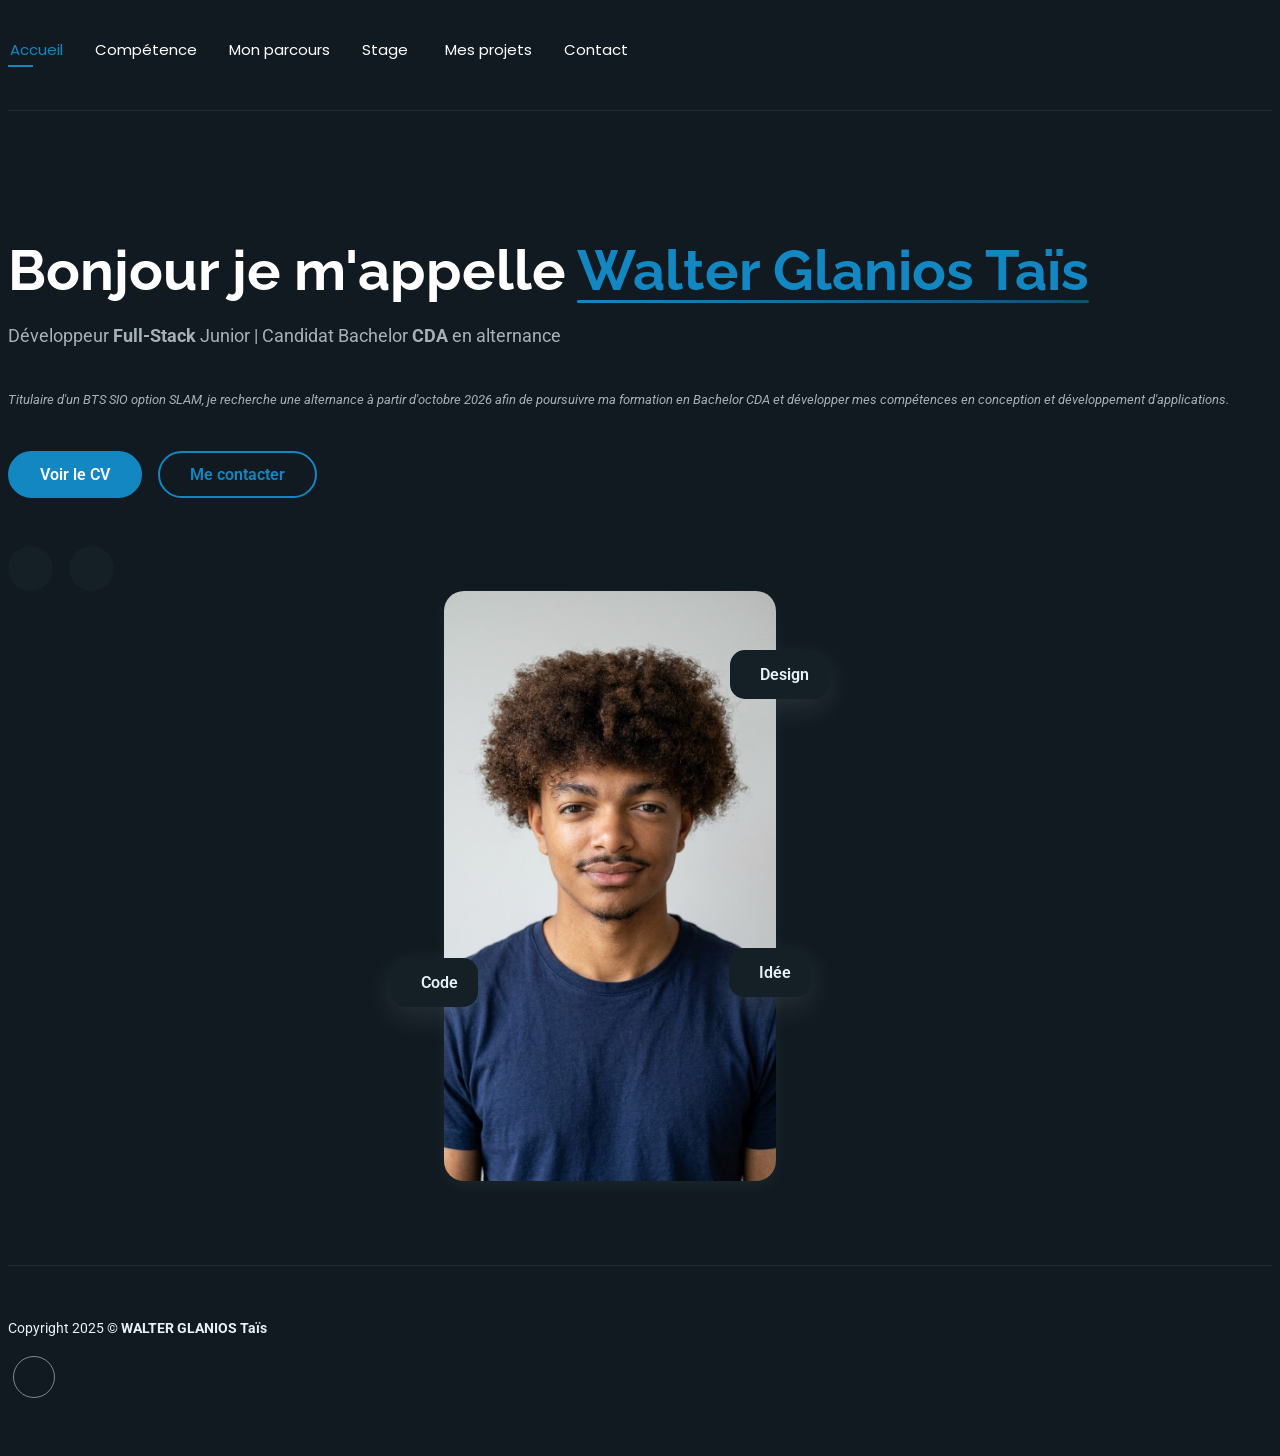
==== index.html @ b2e9b867 "Rearrengment of the website (not finish)" ====
<!DOCTYPE html>
<html lang="fr">

<head>
  <meta charset="utf-8">
  <meta content="width=device-width, initial-scale=1.0" name="viewport">
  <title>Portfolio BTS SIO - Taïs Walter Glanios </title>
  <meta name="description" content="">
  <meta name="keywords" content="">

  <!-- Favicons -->
  <!-- <link href=" img/favicon.png" rel="icon"> -->
  <link href="img/apple-touch-icon.png" rel="apple-touch-icon">

  <!-- Fonts -->
  <link href="https://fonts.googleapis.com" rel="preconnect">
  <link href="https://fonts.gstatic.com" rel="preconnect" crossorigin>
  <link href="https://fonts.googleapis.com/css2?family=Roboto:ital,wght@0,100;0,300;0,400;0,500;0,700;0,900;1,100;1,300;1,400;1,500;1,700;1,900&family=Poppins:ital,wght@0,100;0,200;0,300;0,400;0,500;0,600;0,700;0,800;0,900;1,100;1,200;1,300;1,400;1,500;1,600;1,700;1,800;1,900&family=Raleway:ital,wght@0,100;0,200;0,300;0,400;0,500;0,600;0,700;0,800;0,900;1,100;1,200;1,300;1,400;1,500;1,600;1,700;1,800;1,900&display=swap" rel="stylesheet">

  <!-- Vendor CSS Files -->
  <link href="   bootstrap/css/bootstrap.min.css" rel="stylesheet">
  <link href="   bootstrap-icons/bootstrap-icons.css" rel="stylesheet">
  <link href="   aos/aos.css" rel="stylesheet">
  <link href="   swiper/swiper-bundle.min.css" rel="stylesheet">
  <link href="   glightbox/css/glightbox.min.css" rel="stylesheet">

  <!-- Main CSS File -->
  <link href=" css/main.css" rel="stylesheet">

  <!-- =======================================================
  * Template Name: FolioOne
  * Template URL: https://bootstrapmade.com/folioone-bootstrap-portfolio-website-template/
  * Updated: Aug 23 2025 with Bootstrap v5.3.7
  * Author: BootstrapMade.com
  * License: https://bootstrapmade.com/license/
  ======================================================== -->
</head>

<body class="index-page">

  <header id="header" class="header d-flex align-items-center light-background sticky-top">
    <div class="container position-relative d-flex align-items-center justify-content-between">

      <!-- <a href="index.html" class="logo d-flex align-items-center me-auto me-xl-0">
      <img src=" img/logo.webp" alt="">
      <h1 class="sitename">FolioOne</h1> 
    </a> -->

      <nav id="navmenu" class="navmenu">
        <ul>
          <li><a href="index.html" class="active">Accueil</a></li>
          <li><a href="competence.html">Compétence</a></li>
          <li><a href="about.html">Mon parcours</a></li>
          <li class="dropdown"><a href="#">Stage<i class="bi bi-chevron-down toogle-dropdown"></i></a>
            <ul>
              <li><a href="stage1.html">Stage 1e année</a></li>
              <li><a href="stage2.html">Stage 2e année</a></li>
              <li><a href="experience.html">Autre experience professionelle</a></li>
            </ul>
          </li>
          <li><a href="portfolio.html">Mes projets</a></li>
          <!-- <li><a href="veille.html">Veille technologique</a></li> -->
          <!-- <li class="dropdown"><a href="#"><span>Dropdown</span> <i class="bi bi-chevron-down toggle-dropdown"></i></a>
            <ul>
              <li><a href="#">Dropdown 1</a></li>
              <li class="dropdown"><a href="#"><span>Deep Dropdown</span> <i class="bi bi-chevron-down toggle-dropdown"></i></a>
                <ul>
                  <li><a href="#">Deep Dropdown 1</a></li>
                  <li><a href="#">Deep Dropdown 2</a></li>
                  <li><a href="#">Deep Dropdown 3</a></li>
                  <li><a href="#">Deep Dropdown 4</a></li>
                  <li><a href="#">Deep Dropdown 5</a></li>
                </ul>
              </li>
              <li><a href="#">Dropdown 2</a></li>
              <li><a href="#">Dropdown 3</a></li>
              <li><a href="#">Dropdown 4</a></li>
            </ul> -->
          <!-- </li> -->
          <li><a href="contact.html">Contact</a></li>
        </ul>
        <i class="mobile-nav-toggle d-xl-none bi bi-list"></i>
      </nav>

      <div class="header-social-links">
        <!-- <a href="#" class="twitter"><i class="bi bi-twitter-x"></i></a> -->
        <a href="https://www.linkedin.com/in/ta%C3%AFs-walter-glanios-15b89832b/" class="linkedin"><i class="bi bi-linkedin"></i></a>
      </div>

    </div>
  </header>

  <main class="main">

    <!-- Hero Section -->
    <section id="hero" class="hero section">

      <div class="container" data-aos="fade-up" data-aos-delay="100">

        <div class="row gy-4 align-items-center">
          <div class="col-lg-6 order-2 order-lg-1">
            <div class="hero-content">
              <h1 data-aos="fade-up" data-aos-delay="200">Bonjour je m'appelle <span class="highlight">Walter Glanios Taïs</span></h1>
              <!-- <h2 data-aos="fade-up" data-aos-delay="300">Creative <span class="typed" data-typed-items="UI/UX Designer, Developpeur Web"></span></h2> -->
              <p data-aos="fade-up" data-aos-delay="400">Développeur <b>Full-Stack</b> Junior | Candidat Bachelor <b>CDA</b> en alternance</p>
              <p data-aos="fade-up" data-aos-delay="400" style="font-size: 0.8em;"><i>Titulaire d'un BTS SIO option SLAM, je recherche une alternance à partir d'octobre 2026 afin de poursuivre ma formation en Bachelor CDA et développer mes compétences en conception et développement d'applications.</i></p>
              <div class="hero-actions" data-aos="fade-up" data-aos-delay="500">
                <a href=" doc/CV.WalterGlanios.Tais.pdf" class="btn btn-primary">Voir le CV</a>
                <a href="contact.html" class="btn btn-outline">Me contacter</a>
              </div>
              <div class="social-links" data-aos="fade-up" data-aos-delay="600">
                <a href="https://www.linkedin.com/in/ta%C3%AFs-walter-glanios-15b89832b/"><i class="bi bi-linkedin"></i></a>
                <a href="https://github.com/DirectZamina"><i class="bi bi-github"></i></a>
                <!-- <a href="#"><i class="bi bi-dribbble"></i></a> -->
              </div>
            </div>
          </div>
          <div class="col-lg-6 order-1 order-lg-2">
            <div class="hero-image" data-aos="zoom-in" data-aos-delay="300">
              <div class="image-wrapper">
                <img src=" img/profile/PhotoCv.jpeg" alt="Sarah Mitchell" class="img-fluid">
                <div class="floating-elements">
                  <div class="floating-card design" data-aos="fade-left" data-aos-delay="700">
                    <i class="bi bi-palette"></i>
                    <span>Design</span>
                  </div>
                  <div class="floating-card code" data-aos="fade-right" data-aos-delay="800">
                    <i class="bi bi-code-slash"></i>
                    <span>Code</span>
                  </div>
                  <div class="floating-card creativity" data-aos="fade-up" data-aos-delay="900">
                    <i class="bi bi-lightbulb"></i>
                    <span>Idée</span>
                  </div>
                </div>
              </div>
            </div>
          </div>
        </div>

      </div>

    </section><!-- /Hero Section -->

  </main>

  <footer id="footer" class="footer">

    <div class="container">
      <div class="copyright text-center ">
        <p> <span>Copyright 2025</span> © <strong class="px-1 sitename">WALTER GLANIOS Taïs</strong></p>
      </div>
      <div class="social-links d-flex justify-content-center">
        <!-- <a href=""><i class="bi bi-twitter-x"></i></a> -->
        <a href="https://www.linkedin.com/in/ta%C3%AFs-walter-glanios-15b89832b/"><i class="bi bi-linkedin"></i></a>
      </div>
      <div class="credits">
        <!-- All the links in the footer should remain intact. -->
        <!-- You can delete the links only if you've purchased the pro version. -->
        <!-- Licensing information: https://bootstrapmade.com/license/ -->
        <!-- Purchase the pro version with working PHP/AJAX contact form: [buy-url] -->
      </div>
    </div>

  </footer>

  <!-- Scroll Top -->
  <a href="#" id="scroll-top" class="scroll-top d-flex align-items-center justify-content-center"><i class="bi bi-arrow-up-short"></i></a>

  <!-- Preloader -->
  <div id="preloader"></div>

  <!-- Vendor JS Files -->
  <script src="   bootstrap/js/bootstrap.bundle.min.js"></script>
  <script src="   php-email-form/validate.js"></script>
  <script src="   aos/aos.js"></script>
  <script src="   typed.js/typed.umd.js"></script>
  <script src="   waypoints/noframework.waypoints.js"></script>
  <script src="   purecounter/purecounter_vanilla.js"></script>
  <script src="   swiper/swiper-bundle.min.js"></script>
  <script src="   imagesloaded/imagesloaded.pkgd.min.js"></script>
  <script src="   isotope-layout/isotope.pkgd.min.js"></script>
  <script src="   glightbox/js/glightbox.min.js"></script>

  <!-- Main JS File -->
  <script src=" js/main.js"></script>

</body>

</html>
---- css/main.css ----
/**
* Template Name: FolioOne
* Template URL: https://bootstrapmade.com/folioone-bootstrap-portfolio-website-template/
* Updated: Aug 23 2025 with Bootstrap v5.3.7
* Author: BootstrapMade.com
* License: https://bootstrapmade.com/license/
*/

/*--------------------------------------------------------------
# Font & Color Variables
# Help: https://bootstrapmade.com/color-system/
--------------------------------------------------------------*/
/* Fonts */
:root {
  --default-font: "Roboto",  system-ui, -apple-system, "Segoe UI", Roboto, "Helvetica Neue", Arial, "Noto Sans", "Liberation Sans", sans-serif, "Apple Color Emoji", "Segoe UI Emoji", "Segoe UI Symbol", "Noto Color Emoji";
  --heading-font: "Raleway",  sans-serif;
  --nav-font: "Poppins",  sans-serif;
}

/* Global Colors - The following color variables are used throughout the website. Updating them here will change the color scheme of the entire website */
:root { 
  --background-color: #101a20; /* Background color for the entire website, including individual sections */
  --default-color: #e7f2f7; /* Default color used for the majority of the text content across the entire website */
  --heading-color: #ffffff; /* Color for headings, subheadings and title throughout the website */
  --accent-color: #1387c1; /* Accent color that represents your brand on the website. It's used for buttons, links, and other elements that need to stand out */
  --surface-color: #141f26; /* The surface color is used as a background of boxed elements within sections, such as cards, icon boxes, or other elements that require a visual separation from the global background. */
  --contrast-color: #ffffff; /* Contrast color for text, ensuring readability against backgrounds of accent, heading, or default colors. */
  --fluor-color: #4FBFF7 ;
}

/* Nav Menu Colors - The following color variables are used specifically for the navigation menu. They are separate from the global colors to allow for more customization options */
:root {
  --nav-color: #ffffff;  /* The default color of the main navmenu links */
  --nav-hover-color: #1387c1; /* Applied to main navmenu links when they are hovered over or active */
  --nav-mobile-background-color: #213642; /* Used as the background color for mobile navigation menu */
  --nav-dropdown-background-color: #051117; /* Used as the background color for dropdown items that appear when hovering over primary navigation items */
  --nav-dropdown-color: #e7f2f7; /* Used for navigation links of the dropdown items in the navigation menu. */
  --nav-dropdown-hover-color: #1387c1; /* Similar to --nav-hover-color, this color is applied to dropdown navigation links when they are hovered over. */
}

/* Color Presets - These classes override global colors when applied to any section or element, providing reuse of the sam color scheme. */

.light-background {
  --background-color: #142027;
  --surface-color: #325264;
}

.dark-background {
  --background-color: #0b1419;
  --default-color: #ffffff;
  --heading-color: #ffffff;
  --surface-color: #252525;
  --contrast-color: #ffffff;
}

/* Smooth scroll */
:root {
  scroll-behavior: smooth;
}

/*--------------------------------------------------------------
# General Styling & Shared Classes
--------------------------------------------------------------*/
body {
  color: var(--default-color);
  background-color: var(--background-color);
  font-family: var(--default-font);
}

a {
  color: var(--accent-color);
  text-decoration: none;
  transition: 0.3s;
}

a:hover {
  color: color-mix(in srgb, var(--accent-color), transparent 25%);
  text-decoration: none;
}

h1,
h2,
h3,
h4,
h5,
h6 {
  color: var(--heading-color);
  font-family: var(--heading-font);
}

/* PHP Email Form Messages
------------------------------*/
.php-email-form .error-message {
  display: none;
  background: #df1529;
  color: #ffffff;
  text-align: left;
  padding: 15px;
  margin-bottom: 24px;
  font-weight: 600;
}

.php-email-form .sent-message {
  display: none;
  color: #ffffff;
  background: #059652;
  text-align: center;
  padding: 15px;
  margin-bottom: 24px;
  font-weight: 600;
}

.php-email-form .loading {
  display: none;
  background: var(--surface-color);
  text-align: center;
  padding: 15px;
  margin-bottom: 24px;
}

.php-email-form .loading:before {
  content: "";
  display: inline-block;
  border-radius: 50%;
  width: 24px;
  height: 24px;
  margin: 0 10px -6px 0;
  border: 3px solid var(--accent-color);
  border-top-color: var(--surface-color);
  animation: php-email-form-loading 1s linear infinite;
}

@keyframes php-email-form-loading {
  0% {
    transform: rotate(0deg);
  }

  100% {
    transform: rotate(360deg);
  }
}

/*--------------------------------------------------------------
# Global Header
--------------------------------------------------------------*/
.header {
  --background-color: rgba(255, 255, 255, 0);
  color: var(--default-color);
  background-color: var(--background-color);
  padding: 15px 0;
  transition: all 0.5s;
  z-index: 997;
  border-bottom: 1px solid color-mix(in srgb, var(--default-color), transparent 92%);
}

.header .logo {
  line-height: 1;
}

.header .logo img {
  max-height: 36px;
  margin-right: 8px;
}

.header .logo h1 {
  font-size: 32px;
  margin: 0;
  font-weight: 400;
  color: var(--heading-color);
}

.header .header-social-links {
  padding-right: 15px;
}

.header .header-social-links a {
  color: color-mix(in srgb, var(--default-color), transparent 40%);
  padding-left: 6px;
  display: inline-block;
  transition: 0.3s;
  font-size: 16px;
}

.header .header-social-links a:hover {
  color: var(--default-color);
}

.header .header-social-links a i {
  line-height: 0px;
}

@media (max-width: 1200px) {
  .header .logo {
    order: 1;
  }

  .header .header-social-links {
    order: 2;
  }

  .header .navmenu {
    order: 3;
  }
}

/* Global Header on Scroll
------------------------------*/
.scrolled .header {
  --background-color: rgba(16, 26, 32, 0.9);
}

/*--------------------------------------------------------------
# Navigation Menu
--------------------------------------------------------------*/
/* Desktop Navigation */
@media (min-width: 1200px) {
  .navmenu {
    padding: 0;
  }

  .navmenu ul {
    margin: 0;
    padding: 0;
    display: flex;
    list-style: none;
    align-items: center;
  }

  .navmenu li {
    position: relative;
  }

  .navmenu>ul>li {
    white-space: nowrap;
    padding: 15px 28px 15px 0;
  }

  .navmenu>ul>li:last-child {
    padding-right: 0;
  }

  .navmenu a,
  .navmenu a:focus {
    color: var(--nav-color);
    font-size: 15px;
    padding: 0 2px;
    font-family: var(--nav-font);
    font-weight: 400;
    display: flex;
    align-items: center;
    justify-content: space-between;
    white-space: nowrap;
    transition: 0.3s;
    position: relative;
  }

  .navmenu a i,
  .navmenu a:focus i {
    font-size: 12px;
    line-height: 0;
    margin-left: 5px;
    transition: 0.3s;
  }

  .navmenu>ul>li>a:before {
    content: "";
    position: absolute;
    height: 2px;
    bottom: -6px;
    left: 0;
    background-color: var(--nav-hover-color);
    visibility: hidden;
    width: 0px;
    transition: all 0.3s ease-in-out 0s;
  }

  .navmenu a:hover:before,
  .navmenu li:hover>a:before,
  .navmenu .active:before {
    visibility: visible;
    width: 25px;
  }

  .navmenu li:hover>a,
  .navmenu .active,
  .navmenu .active:focus {
    color: var(--nav-hover-color);
  }

  .navmenu .dropdown ul {
    margin: 0;
    padding: 10px 0;
    background: var(--nav-dropdown-background-color);
    display: block;
    position: absolute;
    visibility: hidden;
    left: -5px;
    top: 130%;
    opacity: 0;
    transition: 0.3s;
    border-radius: 4px;
    z-index: 99;
    box-shadow: 0px 0px 30px rgba(0, 0, 0, 0.1);
  }

  .navmenu .dropdown ul li {
    min-width: 200px;
  }

  .navmenu .dropdown ul a {
    padding: 10px 20px;
    font-size: 15px;
    text-transform: none;
    color: var(--nav-dropdown-color);
  }

  .navmenu .dropdown ul a i {
    font-size: 12px;
  }

  .navmenu .dropdown ul a:hover,
  .navmenu .dropdown ul .active:hover,
  .navmenu .dropdown ul li:hover>a {
    color: var(--nav-dropdown-hover-color);
  }

  .navmenu .dropdown:hover>ul {
    opacity: 1;
    top: 100%;
    visibility: visible;
  }

  .navmenu .dropdown .dropdown ul {
    top: 0;
    left: -90%;
    visibility: hidden;
  }

  .navmenu .dropdown .dropdown:hover>ul {
    opacity: 1;
    top: 0;
    left: -100%;
    visibility: visible;
  }
}

/* Mobile Navigation */
@media (max-width: 1199px) {
  .mobile-nav-toggle {
    color: var(--nav-color);
    font-size: 28px;
    line-height: 0;
    margin-right: 10px;
    cursor: pointer;
    transition: color 0.3s;
  }

  .navmenu {
    padding: 0;
    z-index: 9997;
  }

  .navmenu ul {
    display: none;
    list-style: none;
    position: absolute;
    inset: 60px 20px 20px 20px;
    padding: 10px 0;
    margin: 0;
    border-radius: 6px;
    background-color: var(--nav-mobile-background-color);
    border: 1px solid color-mix(in srgb, var(--default-color), transparent 90%);
    box-shadow: none;
    overflow-y: auto;
    transition: 0.3s;
    z-index: 9998;
  }

  .navmenu a,
  .navmenu a:focus {
    color: var(--nav-dropdown-color);
    padding: 10px 20px;
    font-family: var(--nav-font);
    font-size: 17px;
    font-weight: 500;
    display: flex;
    align-items: center;
    justify-content: space-between;
    white-space: nowrap;
    transition: 0.3s;
  }

  .navmenu a i,
  .navmenu a:focus i {
    font-size: 12px;
    line-height: 0;
    margin-left: 5px;
    width: 30px;
    height: 30px;
    display: flex;
    align-items: center;
    justify-content: center;
    border-radius: 50%;
    transition: 0.3s;
    background-color: color-mix(in srgb, var(--accent-color), transparent 90%);
  }

  .navmenu a i:hover,
  .navmenu a:focus i:hover {
    background-color: var(--accent-color);
    color: var(--contrast-color);
  }

  .navmenu a:hover,
  .navmenu .active,
  .navmenu .active:focus {
    color: var(--nav-dropdown-hover-color);
  }

  .navmenu .active i,
  .navmenu .active:focus i {
    background-color: var(--accent-color);
    color: var(--contrast-color);
    transform: rotate(180deg);
  }

  .navmenu .dropdown ul {
    position: static;
    display: none;
    z-index: 99;
    padding: 10px 0;
    margin: 10px 20px;
    background-color: var(--nav-dropdown-background-color);
    transition: all 0.5s ease-in-out;
  }

  .navmenu .dropdown ul ul {
    background-color: rgba(33, 37, 41, 0.1);
  }

  .navmenu .dropdown>.dropdown-active {
    display: block;
    background-color: rgba(33, 37, 41, 0.03);
  }

  .mobile-nav-active {
    overflow: hidden;
  }

  .mobile-nav-active .mobile-nav-toggle {
    color: #fff;
    position: absolute;
    font-size: 32px;
    top: 15px;
    right: 15px;
    margin-right: 0;
    z-index: 9999;
  }

  .mobile-nav-active .navmenu {
    position: fixed;
    overflow: hidden;
    inset: 0;
    background: rgba(33, 37, 41, 0.8);
    transition: 0.3s;
  }

  .mobile-nav-active .navmenu>ul {
    display: block;
  }
}

/*--------------------------------------------------------------
# Global Footer
--------------------------------------------------------------*/
.footer {
  color: var(--default-color);
  background-color: var(--background-color);
  font-size: 14px;
  padding: 40px 0;
  position: relative;
  border-top: 1px solid color-mix(in srgb, var(--default-color), transparent 92%);
}

.footer .copyright p {
  margin-bottom: 0;
}

.footer .social-links {
  margin-top: 20px;
}

.footer .social-links a {
  display: flex;
  align-items: center;
  justify-content: center;
  width: 40px;
  height: 40px;
  border-radius: 50%;
  border: 1px solid color-mix(in srgb, var(--default-color), transparent 50%);
  font-size: 16px;
  color: color-mix(in srgb, var(--default-color), transparent 50%);
  margin: 0 5px;
  transition: 0.3s;
}

.footer .social-links a:hover {
  color: var(--accent-color);
  border-color: var(--accent-color);
}

.footer .credits {
  margin-top: 10px;
  font-size: 13px;
  text-align: center;
}

/*--------------------------------------------------------------
# Preloader
--------------------------------------------------------------*/
#preloader {
  position: fixed;
  inset: 0;
  z-index: 9999;
  overflow: hidden;
  background-color: var(--background-color);
  transition: all 0.6s ease-out;
  width: 100%;
  height: 100vh;
}

#preloader:before,
#preloader:after {
  content: "";
  position: absolute;
  border: 4px solid var(--accent-color);
  border-radius: 50%;
  animation: animate-preloader 2s cubic-bezier(0, 0.2, 0.8, 1) infinite;
}

#preloader:after {
  animation-delay: -0.5s;
}

@keyframes animate-preloader {
  0% {
    width: 10px;
    height: 10px;
    top: calc(50% - 5px);
    left: calc(50% - 5px);
    opacity: 1;
  }

  100% {
    width: 72px;
    height: 72px;
    top: calc(50% - 36px);
    left: calc(50% - 36px);
    opacity: 0;
  }
}

/*--------------------------------------------------------------
# Scroll Top Button
--------------------------------------------------------------*/
.scroll-top {
  position: fixed;
  visibility: hidden;
  opacity: 0;
  right: 15px;
  bottom: -15px;
  z-index: 99999;
  background-color: var(--accent-color);
  width: 44px;
  height: 44px;
  border-radius: 50px;
  transition: all 0.4s;
}

.buttonBTSSIO{
  width: 170px;
  background-color: var(--accent-color);
  height: 50px;
  color: black;
  font-size: 1.1em;
  border: none;
  border-radius: 45px;
  margin-bottom: 15px;
  margin-top: 15px;
  transition: all 0.5s ease;
}

.buttonBTSSIO:hover{
  transform: translateX(10px);
  scale: 1.05; 
    /* Ombre diffuse sans contour dur */
    box-shadow: 0 10px 20px rgba(0, 0, 0, 0.1), 
                0 0 15px var(--fluor-color);
    cursor: pointer;
}

.scroll-top i {
  font-size: 24px;
  color: var(--contrast-color);
  line-height: 0;
}

.scroll-top:hover {
  background-color: color-mix(in srgb, var(--accent-color), transparent 20%);
  color: var(--contrast-color);
}

.scroll-top.active {
  visibility: visible;
  opacity: 1;
  bottom: 15px;
}

/*--------------------------------------------------------------
# Disable aos animation delay on mobile devices
--------------------------------------------------------------*/
@media screen and (max-width: 768px) {
  [data-aos-delay] {
    transition-delay: 0 !important;
  }
}

/*--------------------------------------------------------------
# Global Page Titles & Breadcrumbs
--------------------------------------------------------------*/
.page-title {
  color: var(--default-color);
  background-color: var(--background-color);
  position: relative;
}

.page-title .heading {
  padding: 80px 0;
  border-top: 1px solid color-mix(in srgb, var(--default-color), transparent 90%);
}

.page-title .heading h1 {
  font-size: 38px;
  font-weight: 700;
}

.page-title nav {
  background-color: color-mix(in srgb, var(--default-color), transparent 96%);
  padding: 20px 0;
}

.page-title nav ol {
  display: flex;
  flex-wrap: wrap;
  list-style: none;
  padding: 0;
  margin: 0;
  font-size: 16px;
  font-weight: 400;
}

.page-title nav ol li+li {
  padding-left: 10px;
}

.page-title nav ol li+li::before {
  content: "/";
  display: inline-block;
  padding-right: 10px;
  color: color-mix(in srgb, var(--default-color), transparent 70%);
}

/*--------------------------------------------------------------
# Global Sections
--------------------------------------------------------------*/
section,
.section {
  color: var(--default-color);
  background-color: var(--background-color);
  padding: 60px 0;
  scroll-margin-top: 100px;
  overflow: clip;
}

@media (max-width: 1199px) {

  section,
  .section {
    scroll-margin-top: 66px;
  }
}

/*--------------------------------------------------------------
# Global Section Titles
--------------------------------------------------------------*/
.section-title {
  text-align: center;
  padding-bottom: 60px;
  position: relative;
}

.section-title h2 {
  font-size: 3.5rem;
  font-weight: 400;
  line-height: 1.2;
  color: var(--heading-color);
  margin-bottom: 1.5rem;
  letter-spacing: -1px;
}

@media (max-width: 768px) {
  .section-title h2 {
    font-size: 2.5rem;
  }
}

.section-title p {
  font-size: 1.125rem;
  line-height: 1.8;
  color: color-mix(in srgb, var(--default-color), transparent 25%);
  max-width: 900px;
  margin: 0 auto;
  text-wrap: balance;
}

/*--------------------------------------------------------------
# Hero Section
--------------------------------------------------------------*/
.hero {
  padding: 80px 0;
  min-height: 100vh;
  display: flex;
  align-items: center;
}

.hero .hero-content h1 {
  font-size: 3.5rem;
  font-weight: 700;
  margin-bottom: 1rem;
  line-height: 1.2;
}

.hero .hero-content h1 .highlight {
  color: var(--accent-color);
  position: relative;
}

.hero .hero-content h1 .highlight::after {
  content: "";
  position: absolute;
  bottom: 0;
  left: 0;
  width: 100%;
  height: 3px;
  background: linear-gradient(90deg, var(--accent-color), color-mix(in srgb, var(--accent-color), transparent 50%));
  border-radius: 2px;
}

@media (max-width: 768px) {
  .hero .hero-content h1 {
    font-size: 2.5rem;
  }
}

.hero .hero-content h2 {
  font-size: 1.5rem;
  font-weight: 400;
  margin-bottom: 2rem;
  color: color-mix(in srgb, var(--default-color), transparent 20%);
}

.hero .hero-content h2 .typed {
  color: var(--accent-color);
  font-weight: 600;
}

@media (max-width: 768px) {
  .hero .hero-content h2 {
    font-size: 1.25rem;
  }
}

.hero .hero-content p {
  font-size: 1.1rem;
  line-height: 1.6;
  margin-bottom: 2.5rem;
  color: color-mix(in srgb, var(--default-color), transparent 30%);
}

.hero .hero-actions {
  display: flex;
  gap: 1rem;
  margin-bottom: 3rem;
}

.hero .hero-actions .btn {
  padding: 12px 30px;
  border-radius: 50px;
  font-weight: 600;
  text-decoration: none;
  transition: all 0.3s ease;
  border: 2px solid;
}

.hero .hero-actions .btn.btn-primary {
  background: var(--accent-color);
  color: var(--contrast-color);
  border-color: var(--accent-color);
}

.hero .hero-actions .btn.btn-primary:hover {
  background: color-mix(in srgb, var(--accent-color), black 15%);
  border-color: color-mix(in srgb, var(--accent-color), black 15%);
  transform: translateY(-2px);
}

.hero .hero-actions .btn.btn-outline {
  background: transparent;
  color: var(--accent-color);
  border-color: var(--accent-color);
}

.hero .hero-actions .btn.btn-outline:hover {
  transform: translateY(-2px);
}

@media (max-width: 576px) {
  .hero .hero-actions {
    flex-direction: column;
  }

  .hero .hero-actions .btn {
    text-align: center;
  }
}

.hero .social-links {
  display: flex;
  gap: 1rem;
}

.hero .social-links a {
  width: 45px;
  height: 45px;
  background: var(--surface-color);
  border-radius: 50%;
  display: flex;
  align-items: center;
  justify-content: center;
  color: var(--default-color);
  font-size: 1.2rem;
  transition: all 0.3s ease;
}

.hero .social-links a:hover {
  background: var(--accent-color);
  color: var(--contrast-color);
  transform: translateY(-3px);
  box-shadow: 0 8px 25px color-mix(in srgb, var(--accent-color), transparent 70%);
}

.hero .hero-image {
  position: relative;
}

.hero .hero-image .image-wrapper {
  position: relative;
  max-width: 350px;
  margin: 0 auto;
}

@media (max-width: 992px) {
  .hero .hero-image .image-wrapper {
    max-width: 280px;
  }
}


.hero .hero-image .image-wrapper img {
  border-radius: 20px;
  box-shadow: 0 5px 15px color-mix(in srgb, var(--default-color), transparent 95%);
  transition: transform 0.3s ease;
}

.hero .hero-image .image-wrapper img:hover {
  transform: scale(1.02);
}

.hero .hero-image .floating-elements {
  position: absolute;
  top: 0;
  left: 0;
  right: 0;
  bottom: 0;
  pointer-events: none;
}

.hero .hero-image .floating-elements .floating-card {
  position: absolute;
  background: var(--surface-color);
  padding: 15px 20px;
  border-radius: 15px;
  box-shadow: 0 10px 30px color-mix(in srgb, var(--default-color), transparent 90%);
  display: flex;
  align-items: center;
  gap: 10px;
  font-weight: 600;
  animation: float 3s ease-in-out infinite;
}

.hero .hero-image .floating-elements .floating-card i {
  font-size: 1.5rem;
  color: var(--accent-color);
}

.hero .hero-image .floating-elements .floating-card.design {
  top: 10%;
  right: -10%;
  animation-delay: 0s;
}

.hero .hero-image .floating-elements .floating-card.code {
  bottom: 30%;
  left: -15%;
  animation-delay: 1s;
}

.hero .hero-image .floating-elements .floating-card.creativity {
  top: 60%;
  right: -5%;
  animation-delay: 2s;
}

@media (max-width: 992px) {
  .hero .hero-image .floating-elements .floating-card {
    display: none;
  }
}

@keyframes float {

  0%,
  100% {
    transform: translateY(0px);
  }

  50% {
    transform: translateY(-10px);
  }
}

@media (max-width: 992px) {
  .hero .hero-content {
    text-align: center;
    margin-bottom: 3rem;
  }
}

.img-fluid{
  width: 95%;
}

/*--------------------------------------------------------------
# About Section
--------------------------------------------------------------*/
.about .intro-content .eyebrow {
  display: inline-block;
  letter-spacing: 0.12em;
  text-transform: uppercase;
  font-size: 12px;
  color: color-mix(in srgb, var(--default-color), transparent 40%);
  margin-bottom: 16px;
}

.about .intro-content .headline {
  font-family: var(--heading-font);
  font-weight: 300;
  line-height: 1.2;
  font-size: clamp(28px, 4vw, 44px);
  margin: 0 0 24px 0;
}

.about .intro-content .lead {
  font-size: 18px;
  line-height: 1.8;
  color: color-mix(in srgb, var(--default-color), transparent 10%);
  margin-bottom: 24px;
}

.about .intro-content p {
  line-height: 1.8;
  margin-bottom: 24px;
  color: color-mix(in srgb, var(--default-color), transparent 5%);
}

.about .intro-content .cta-group {
  display: flex;
  gap: 24px;
  align-items: center;
  margin-top: 24px;
}

.about .intro-content .cta-group .btn-ghost {
  display: inline-flex;
  align-items: center;
  gap: 8px;
  padding: 12px 18px;
  border-radius: 6px;
  color: var(--accent-color);
  background: color-mix(in srgb, var(--accent-color), transparent 92%);
  border: 1px solid color-mix(in srgb, var(--accent-color), transparent 70%);
  transition: 0.3s ease-in-out;
}

.about .intro-content .cta-group .btn-ghost:hover,
.about .intro-content .cta-group .btn-ghost:focus {
  color: var(--contrast-color);
  background: var(--accent-color);
  border-color: var(--accent-color);
  outline: none;
  box-shadow: 0 0 0 3px color-mix(in srgb, var(--accent-color), transparent 70%);
}

.about .intro-content .cta-group .link-underline {
  display: inline-flex;
  align-items: center;
  gap: 8px;
  position: relative;
  color: var(--accent-color);
  padding-bottom: 4px;
  transition: 0.3s ease-in-out;
}

.about .intro-content .cta-group .link-underline::after {
  content: "";
  position: absolute;
  left: 0;
  right: 0;
  bottom: 0;
  height: 1px;
  background: color-mix(in srgb, var(--accent-color), transparent 40%);
  transform: scaleX(0.4);
  transform-origin: left;
  transition: 0.3s ease-in-out;
}

.about .intro-content .cta-group .link-underline:hover,
.about .intro-content .cta-group .link-underline:focus {
  color: color-mix(in srgb, var(--accent-color), transparent 10%);
  outline: none;
}

.about .intro-content .cta-group .link-underline:hover::after,
.about .intro-content .cta-group .link-underline:focus::after {
  transform: scaleX(1);
}

.about .profile-figure {
  margin: 0;
}

.about .profile-figure .profile-photo {
  width: 88%;
  max-width: 440px;
  border-radius: 18px;
  box-shadow: 0 10px 30px color-mix(in srgb, var(--default-color), transparent 92%);
  transform: translateY(0);
  transition: transform 0.3s ease-in-out;
}

.about .profile-figure .profile-caption {
  margin-top: 24px;
  display: flex;
  align-items: center;
  justify-content: center;
}

.about .profile-figure .profile-caption .meta {
  font-size: 14px;
  color: color-mix(in srgb, var(--default-color), transparent 20%);
}

.about .profile-figure .profile-caption .meta .funfact {
  font-size: 13px;
  margin-top: 4px;
  color: color-mix(in srgb, var(--default-color), transparent 35%);
}

.about .profile-figure:hover .profile-photo {
  transform: translateY(-4px);
}

.about .skill-item {
  padding: 24px;
  border-radius: 6px;
  transition: 0.3s ease-in-out;
  background: color-mix(in srgb, var(--surface-color), var(--accent-color) 2%);
  border: 1px solid color-mix(in srgb, var(--default-color), transparent 88%);
  height: 100%;
}

.about .skill-item i {
  font-size: 24px;
  color: var(--accent-color);
  margin-bottom: 16px;
  display: inline-block;
}

.about .skill-item h3 {
  font-size: 16px;
  margin-bottom: 6px;
  font-weight: 500;
}

.about .skill-item p {
  margin: 0;
  font-size: 14px;
  color: color-mix(in srgb, var(--default-color), transparent 25%);
}

.about .skill-item:hover {
  transform: translateY(-3px);
  border-color: color-mix(in srgb, var(--accent-color), transparent 60%);
  box-shadow: 0 10px 30px color-mix(in srgb, var(--default-color), transparent 92%);
}

.about .timeline-item {
  position: relative;
  padding-left: 26px;
}

.about .timeline-item time {
  display: inline-block;
  font-size: 12px;
  letter-spacing: 0.08em;
  text-transform: uppercase;
  color: color-mix(in srgb, var(--default-color), transparent 45%);
  margin-bottom: 6px;
}

.about .timeline-item h4 {
  font-size: 18px;
  font-weight: 400;
  margin: 0 0 6px;
}

.about .timeline-item p {
  font-size: 14px;
  color: color-mix(in srgb, var(--default-color), transparent 25%);
  margin: 0;
}

.about .timeline-item .dot {
  position: absolute;
  left: 0;
  top: 4px;
  width: 10px;
  height: 10px;
  border-radius: 50%;
  background: var(--accent-color);
  box-shadow: 0 0 0 6px color-mix(in srgb, var(--accent-color), transparent 80%);
}

.about .personal-quote {
  padding: 24px 0;
}

.about .personal-quote p {
  font-family: var(--heading-font);
  font-weight: 300;
  font-size: clamp(20px, 3vw, 28px);
  line-height: 1.5;
  color: color-mix(in srgb, var(--default-color), transparent 5%);
  margin: 0 auto;
  max-width: 800px;
}

.about .fact-pill {
  display: flex;
  align-items: center;
  justify-content: center;
  gap: 10px;
  padding: 10px 14px;
  border-radius: 999px;
  border: 1px solid color-mix(in srgb, var(--default-color), transparent 85%);
  background: var(--surface-color);
  color: color-mix(in srgb, var(--default-color), transparent 10%);
  transition: 0.3s ease-in-out;
}

.about .fact-pill i {
  color: var(--accent-color);
}

.about .fact-pill span {
  font-size: 14px;
}

.about .fact-pill:hover {
  transform: translateY(-2px);
  border-color: color-mix(in srgb, var(--accent-color), transparent 60%);
  box-shadow: 0 10px 30px color-mix(in srgb, var(--default-color), transparent 92%);
}

.about .fact-pill:focus-within {
  box-shadow: 0 0 0 3px color-mix(in srgb, var(--accent-color), transparent 70%);
}

@media (max-width: 992px) {
  .about .profile-figure {
    text-align: center !important;
  }

  .about .profile-figure .profile-photo {
    width: 72%;
  }

  .about .intro-content .cta-group {
    flex-wrap: wrap;
  }
}

@media (max-width: 576px) {
  .about .profile-figure .profile-photo {
    width: 100%;
  }
}

/*--------------------------------------------------------------
# Skills Section
--------------------------------------------------------------*/
.skills .skill-box {
  background-color: var(--surface-color);
  padding: 2rem;
  border-radius: 8px;
  box-shadow: 0 0 20px rgba(0, 0, 0, 0.05);
}

.skills .skill-box h3 {
  font-size: 1.2rem;
  margin-bottom: 1rem;
  font-weight: 600;
}

.skills .skill-box p {
  font-size: 0.9rem;
  margin-bottom: 0.8rem;
  opacity: 0.6;
}

.skills .skill-box .progress {
  background-color: color-mix(in srgb, var(--accent-color), transparent 85%);
  border-radius: 50px;
  height: 8px;
  margin-top: 5px;
  overflow: hidden;
}

.skills .skill-box .progress .progress-bar {
  background-color: var(--accent-color);
  height: 100%;
  position: relative;
  border-radius: 50px;
  transition: 0.9s;
  width: 1px;
}

/*--------------------------------------------------------------
# Stats Section
--------------------------------------------------------------*/
.stats .avatars {
  position: relative;
}

.stats .avatars img {
  width: 60px;
  height: 60px;
  border: 3px solid var(--accent-color);
  margin-right: -15px;
  transition: transform 0.3s ease;
}

.stats .avatars img:hover {
  transform: translateY(-5px);
  z-index: 2;
}

.stats .counters h2 {
  color: var(--heading-color);
  font-size: 48px;
  font-weight: 700;
  margin-bottom: 10px;
}

.stats .counters h2 span {
  display: inline-block;
}

.stats .counters p {
  color: var(--default-color);
  font-size: 18px;
  margin: 0;
  opacity: 0.9;
}

@media (max-width: 991px) {
  .stats .row {
    text-align: center;
  }

  .stats .avatars {
    justify-content: center;
    margin-bottom: 40px;
  }

  .stats .counters h2 {
    font-size: 36px;
  }

  .stats .counters p {
    font-size: 16px;
  }

  .stats .counters .col-md-4 {
    margin-bottom: 30px;
  }

  .stats .counters .col-md-4:last-child {
    margin-bottom: 0;
  }
}

@media (max-width: 576px) {
  .stats {
    padding: 60px 0;
  }

  .stats .avatars {
    flex-wrap: wrap;
    justify-content: center;
  }

  .stats .avatars img {
    margin: 0 -8px;
  }
}

/*--------------------------------------------------------------
# Testimonials Section
--------------------------------------------------------------*/
.testimonials .testimonials-carousel,
.testimonials .testimonials-slider {
  overflow: hidden;
}

.testimonials .testimonial-item .testimonial-content {
  border-left: 3px solid var(--accent-color);
  padding-left: 30px;
}

.testimonials .testimonial-item .testimonial-img {
  border-radius: 50%;
  border: 4px solid var(--background-color);
  margin: 0 auto;
}

.testimonials .testimonial-item h3 {
  font-size: 20px;
  font-weight: bold;
  margin: 10px 0 5px 0;
}

.testimonials .testimonial-item h4 {
  font-size: 14px;
  color: color-mix(in srgb, var(--default-color), transparent 40%);
  margin: 0 0 10px 0;
}

.testimonials .testimonial-item .stars i {
  color: #ffc107;
  margin: 0 1px;
}

.testimonials .testimonial-item .quote-icon-left,
.testimonials .testimonial-item .quote-icon-right {
  color: color-mix(in srgb, var(--accent-color), transparent 50%);
  font-size: 26px;
  line-height: 0;
}

.testimonials .testimonial-item .quote-icon-left {
  display: inline-block;
  left: -5px;
  position: relative;
}

.testimonials .testimonial-item .quote-icon-right {
  display: inline-block;
  right: -5px;
  position: relative;
  top: 10px;
  transform: scale(-1, -1);
}

.testimonials .testimonial-item p {
  font-style: italic;
}

.testimonials .swiper-wrapper {
  height: auto;
}

.testimonials .swiper-pagination {
  margin-top: 30px;
  position: relative;
}

.testimonials .swiper-pagination .swiper-pagination-bullet {
  width: 12px;
  height: 12px;
  background-color: color-mix(in srgb, var(--default-color), transparent 85%);
  opacity: 1;
}

.testimonials .swiper-pagination .swiper-pagination-bullet-active {
  background-color: var(--accent-color);
}

/*--------------------------------------------------------------
# Resume Section
--------------------------------------------------------------*/
.resume .resume-item {
  margin-bottom: 3rem;
}

.resume .resume-item .resume-title {
  font-size: 1.75rem;
  font-weight: 700;
  margin-bottom: 1.5rem;
  padding-bottom: 1.5rem;
  position: relative;
  color: var(--heading-color);
}

.resume .resume-item .resume-title::after {
  content: "";
  position: absolute;
  display: block;
  width: 50px;
  height: 3px;
  background: var(--accent-color);
  bottom: 0;
  left: 0;
}

.resume .resume-item .resume-content {
  padding-left: 1.25rem;
  border-left: 2px solid color-mix(in srgb, var(--accent-color), transparent 85%);
}

.resume .resume-item article {
  position: relative;
  margin-bottom: 2.5rem;
}

.resume .resume-item article::before {
  content: "";
  position: absolute;
  width: 16px;
  height: 16px;
  border-radius: 50%;
  left: -1.8rem;
  top: 0.25rem;
  background: var(--background-color);
  border: 2px solid var(--accent-color);
}

.resume .resume-item article h4 {
  font-size: 1.25rem;
  font-weight: 600;
  margin-bottom: 0.5rem;
  color: var(--heading-color);
}

.resume .resume-item article h5 {
  font-size: 1rem;
  background: color-mix(in srgb, var(--accent-color), transparent 92%);
  padding: 0.375rem 0.75rem;
  display: inline-block;
  font-weight: 600;
  margin: 0.5rem 0;
  color: var(--accent-color);
  border-radius: 4px;
}

.resume .resume-item article .institution,
.resume .resume-item article .company {
  font-size: 1rem;
  margin-bottom: 1rem;
  color: color-mix(in srgb, var(--default-color), transparent 25%);
}

.resume .resume-item article p {
  margin-bottom: 1rem;
}

.resume .resume-item article ul {
  padding-left: 1.25rem;
  margin-bottom: 0;
}

.resume .resume-item article ul li {
  padding-bottom: 0.75rem;
  position: relative;
}

.resume .resume-item article ul li:last-child {
  padding-bottom: 0;
}

.resume .skill-item {
  margin-bottom: 2rem;
}

.resume .skill-item h4 {
  font-size: 1rem;
  font-weight: 600;
  margin-bottom: 0.75rem;
  color: var(--heading-color);
}

.resume .skill-item .progress {
  height: 0.75rem;
  background-color: color-mix(in srgb, var(--accent-color), transparent 92%);
  border-radius: 1rem;
  overflow: visible;
}

.resume .skill-item .progress .progress-bar {
  background-color: var(--accent-color);
  position: relative;
  border-radius: 1rem;
  width: 0;
  transition: width 1s ease;
}

.resume .skill-item .progress .progress-bar::after {
  content: attr(aria-valuenow) "%";
  position: absolute;
  right: 0;
  top: -1.75rem;
  font-size: 0.875rem;
  font-weight: 600;
  color: var(--accent-color);
}

@media (max-width: 991.98px) {
  .resume .resume-item {
    margin-bottom: 2rem;
  }
}

@media (max-width: 767.98px) {
  .resume .resume-content {
    padding-left: 1rem !important;
  }

  .resume article::before {
    left: -2rem !important;
  }
}

/*--------------------------------------------------------------
# Services Section
--------------------------------------------------------------*/
.services .service-item {
  display: flex;
  background-color: var(--surface-color);
  border-radius: 12px;
  padding: 2rem;
  height: 100%;
  position: relative;
  overflow: hidden;
  box-shadow: 0 5px 20px rgba(0, 0, 0, 0.03);
  transition: all 0.4s ease;
}

.services .service-item::before {
  content: "";
  position: absolute;
  left: 0;
  top: 0;
  height: 100%;
  width: 4px;
  background-color: var(--accent-color);
  transform: scaleY(0);
  transform-origin: bottom;
  transition: transform 0.4s cubic-bezier(0.65, 0, 0.35, 1);
}

.services .service-item:hover {
  box-shadow: 0 10px 30px rgba(0, 0, 0, 0.08);
  transform: translateY(-5px);
}

.services .service-item:hover::before {
  transform: scaleY(1);
}

.services .service-item:hover .service-icon {
  background-color: var(--accent-color);
  color: var(--contrast-color);
  transform: rotateY(180deg);
}

.services .service-item:hover .service-icon i {
  transform: rotateY(180deg);
}

.services .service-item:hover .service-link i {
  transform: translateX(5px);
}

.services .service-icon {
  flex-shrink: 0;
  width: 70px;
  height: 70px;
  border-radius: 12px;
  background-color: color-mix(in srgb, var(--accent-color), transparent 90%);
  color: var(--accent-color);
  display: flex;
  align-items: center;
  justify-content: center;
  margin-right: 1.5rem;
  transition: all 0.5s ease;
}

.services .service-icon i {
  font-size: 2rem;
  transition: transform 0.5s ease;
}

.services .service-content {
  flex-grow: 1;
}

.services .service-content h3 {
  font-size: 1.4rem;
  margin-bottom: 1rem;
  font-weight: 700;
  color: var(--heading-color);
}

.services .service-content p {
  margin-bottom: 1.25rem;
  color: color-mix(in srgb, var(--default-color), transparent 20%);
}

.services .service-link {
  display: inline-flex;
  align-items: center;
  color: var(--accent-color);
  font-weight: 600;
  text-decoration: none;
  transition: color 0.3s ease;
}

.services .service-link span {
  margin-right: 0.5rem;
}

.services .service-link i {
  transition: transform 0.3s ease;
}

.services .service-link:hover {
  color: color-mix(in srgb, var(--accent-color), transparent 25%);
}

@media (max-width: 767.98px) {
  .services .service-item {
    padding: 1.5rem;
    margin-bottom: 1rem;
  }

  .services .service-icon {
    width: 60px;
    height: 60px;
    margin-right: 1rem;
  }

  .services .service-icon i {
    font-size: 1.5rem;
  }

  .services .service-content h3 {
    font-size: 1.2rem;
    margin-bottom: 0.75rem;
  }

  .services .service-content p {
    margin-bottom: 1rem;
    font-size: 0.95rem;
  }
}

@media (max-width: 575.98px) {
  .services .service-item {
    flex-direction: column;
    text-align: center;
  }

  .services .service-item::before {
    width: 100%;
    height: 4px;
    transform: scaleX(0);
    transform-origin: left;
  }

  .services .service-item:hover::before {
    transform: scaleX(1);
  }

  .services .service-icon {
    margin-right: 0;
    margin-bottom: 1.25rem;
  }

  .services .service-link {
    justify-content: center;
  }
}

/*--------------------------------------------------------------
# Service Details Section
--------------------------------------------------------------*/
.service-details .service-hero {
  margin-bottom: 4rem;
}

.service-details .service-hero .service-meta {
  display: flex;
  align-items: center;
  gap: 1rem;
  margin-bottom: 1.5rem;
}

.service-details .service-hero .service-meta .service-category {
  background: color-mix(in srgb, var(--accent-color), transparent 85%);
  color: var(--accent-color);
  padding: 0.5rem 1rem;
  border-radius: 20px;
  font-size: 0.85rem;
  font-weight: 500;
  letter-spacing: 0.5px;
}

.service-details .service-hero .service-meta .reading-time {
  color: color-mix(in srgb, var(--default-color), transparent 50%);
  font-size: 0.9rem;
  font-weight: 300;
}

.service-details .service-hero h1 {
  font-size: 3.5rem;
  font-weight: 300;
  line-height: 1.2;
  margin-bottom: 1.5rem;
  color: var(--heading-color);
  letter-spacing: -0.02em;
}

.service-details .service-hero .service-description {
  font-size: 1.25rem;
  line-height: 1.7;
  color: color-mix(in srgb, var(--default-color), transparent 25%);
  font-weight: 300;
  margin: 0;
}

.service-details .service-visual {
  margin-bottom: 4rem;
  overflow: hidden;
  border-radius: 4px;
}

.service-details .service-visual img {
  width: 100%;
  height: 400px;
  object-fit: cover;
  transition: transform 0.5s ease;
}

.service-details .service-visual img:hover {
  transform: scale(1.02);
}

.service-details .service-narrative {
  margin-bottom: 5rem;
}

.service-details .service-narrative h3 {
  font-size: 2rem;
  font-weight: 300;
  margin-bottom: 2rem;
  color: var(--heading-color);
  letter-spacing: -0.01em;
}

.service-details .service-narrative p {
  font-size: 1.1rem;
  line-height: 1.8;
  margin-bottom: 2rem;
  color: var(--default-color);
  font-weight: 300;
}

.service-details .benefits-grid {
  display: grid;
  grid-template-columns: repeat(auto-fit, minmax(280px, 1fr));
  gap: 2.5rem;
  margin-top: 3rem;
}

.service-details .benefits-grid .benefit-card {
  text-align: center;
  padding: 0;
}

.service-details .benefits-grid .benefit-card .benefit-icon {
  width: 60px;
  height: 60px;
  background: color-mix(in srgb, var(--accent-color), transparent 90%);
  border-radius: 50%;
  display: flex;
  align-items: center;
  justify-content: center;
  margin: 0 auto 1.5rem;
  transition: all 0.3s ease;
}

.service-details .benefits-grid .benefit-card .benefit-icon i {
  font-size: 1.5rem;
  color: var(--accent-color);
}

.service-details .benefits-grid .benefit-card:hover .benefit-icon {
  background: var(--accent-color);
  transform: translateY(-2px);
}

.service-details .benefits-grid .benefit-card:hover .benefit-icon i {
  color: var(--contrast-color);
}

.service-details .benefits-grid .benefit-card h4 {
  font-size: 1.2rem;
  font-weight: 400;
  margin-bottom: 1rem;
  color: var(--heading-color);
}

.service-details .benefits-grid .benefit-card p {
  font-size: 1rem;
  line-height: 1.6;
  color: color-mix(in srgb, var(--default-color), transparent 30%);
  margin: 0;
}

.service-details .timeline-section {
  margin-bottom: 4rem;
}

.service-details .timeline-section h3 {
  font-size: 2rem;
  font-weight: 300;
  margin-bottom: 3rem;
  color: var(--heading-color);
  letter-spacing: -0.01em;
}

.service-details .timeline-section .timeline {
  position: relative;
}

.service-details .timeline-section .timeline::before {
  content: "";
  position: absolute;
  left: 30px;
  top: 0;
  bottom: 0;
  width: 1px;
  background: color-mix(in srgb, var(--default-color), transparent 85%);
}

.service-details .timeline-section .timeline .timeline-item {
  position: relative;
  padding-left: 80px;
  margin-bottom: 3rem;
}

.service-details .timeline-section .timeline .timeline-item:last-child {
  margin-bottom: 0;
}

.service-details .timeline-section .timeline .timeline-item .timeline-marker {
  position: absolute;
  left: 0;
  top: 0;
  width: 60px;
  height: 60px;
  background: var(--surface-color);
  border: 2px solid color-mix(in srgb, var(--accent-color), transparent 70%);
  border-radius: 50%;
  display: flex;
  align-items: center;
  justify-content: center;
  z-index: 1;
}

.service-details .timeline-section .timeline .timeline-item .timeline-marker span {
  font-size: 1.2rem;
  font-weight: 500;
  color: var(--accent-color);
}

.service-details .timeline-section .timeline .timeline-item .timeline-content h4 {
  font-size: 1.3rem;
  font-weight: 400;
  margin-bottom: 0.75rem;
  color: var(--heading-color);
}

.service-details .timeline-section .timeline .timeline-item .timeline-content p {
  font-size: 1rem;
  line-height: 1.6;
  margin-bottom: 0.5rem;
  color: var(--default-color);
}

.service-details .timeline-section .timeline .timeline-item .timeline-content small {
  color: color-mix(in srgb, var(--default-color), transparent 40%);
  font-size: 0.9rem;
  font-weight: 500;
}

.service-details .service-sidebar {
  padding-left: 2rem;
}

@media (max-width: 992px) {
  .service-details .service-sidebar {
    padding-left: 0;
    margin-top: 4rem;
  }
}

.service-details .overview-card,
.service-details .success-story,
.service-details .consultation-form {
  background: var(--surface-color);
  border-radius: 8px;
  padding: 2.5rem;
  margin-bottom: 2.5rem;
  border: 1px solid color-mix(in srgb, var(--default-color), transparent 93%);
  transition: all 0.3s ease;
}

.service-details .overview-card:hover,
.service-details .success-story:hover,
.service-details .consultation-form:hover {
  border-color: color-mix(in srgb, var(--accent-color), transparent 80%);
}

.service-details .overview-card .overview-header h4 {
  font-size: 1.4rem;
  font-weight: 400;
  margin-bottom: 2rem;
  color: var(--heading-color);
}

.service-details .overview-card .overview-stats {
  display: grid;
  grid-template-columns: repeat(3, 1fr);
  gap: 1.5rem;
  margin-bottom: 2rem;
}

.service-details .overview-card .overview-stats .stat-item {
  text-align: center;
}

.service-details .overview-card .overview-stats .stat-item .stat-number {
  font-size: 2rem;
  font-weight: 300;
  color: var(--accent-color);
  line-height: 1;
  margin-bottom: 0.5rem;
}

.service-details .overview-card .overview-stats .stat-item .stat-label {
  font-size: 0.85rem;
  color: color-mix(in srgb, var(--default-color), transparent 40%);
  font-weight: 500;
  text-transform: uppercase;
  letter-spacing: 0.5px;
}

.service-details .overview-card .overview-details {
  border-top: 1px solid color-mix(in srgb, var(--default-color), transparent 90%);
  padding-top: 1.5rem;
}

.service-details .overview-card .overview-details .detail-row {
  display: flex;
  justify-content: space-between;
  align-items: center;
  margin-bottom: 1rem;
}

.service-details .overview-card .overview-details .detail-row:last-child {
  margin-bottom: 0;
}

.service-details .overview-card .overview-details .detail-row .detail-label {
  font-size: 0.95rem;
  color: color-mix(in srgb, var(--default-color), transparent 30%);
  font-weight: 400;
}

.service-details .overview-card .overview-details .detail-row .detail-value {
  font-size: 0.95rem;
  color: var(--heading-color);
  font-weight: 500;
}

.service-details .success-story .story-quote p {
  font-size: 1.1rem;
  line-height: 1.7;
  color: color-mix(in srgb, var(--default-color), transparent 20%);
  font-style: italic;
  margin-bottom: 2rem;
}

.service-details .success-story .story-author {
  display: flex;
  align-items: center;
  gap: 1rem;
  margin-bottom: 1.5rem;
}

.service-details .success-story .story-author .author-avatar {
  width: 50px;
  height: 50px;
  border-radius: 50%;
  object-fit: cover;
}

.service-details .success-story .story-author .author-details h5 {
  font-size: 1rem;
  font-weight: 500;
  margin-bottom: 0.25rem;
  color: var(--heading-color);
}

.service-details .success-story .story-author .author-details span {
  display: block;
  font-size: 0.9rem;
  color: color-mix(in srgb, var(--default-color), transparent 40%);
  margin-bottom: 0.25rem;
}

.service-details .success-story .story-author .author-details small {
  font-size: 0.8rem;
  color: color-mix(in srgb, var(--default-color), transparent 50%);
}

.service-details .success-story .story-metrics {
  display: grid;
  grid-template-columns: repeat(2, 1fr);
  gap: 1rem;
  padding-top: 1.5rem;
  border-top: 1px solid color-mix(in srgb, var(--default-color), transparent 90%);
}

.service-details .success-story .story-metrics .metric {
  text-align: center;
}

.service-details .success-story .story-metrics .metric .metric-value {
  font-size: 1.5rem;
  font-weight: 500;
  color: var(--accent-color);
  display: block;
  margin-bottom: 0.25rem;
}

.service-details .success-story .story-metrics .metric .metric-label {
  font-size: 0.8rem;
  color: color-mix(in srgb, var(--default-color), transparent 40%);
  text-transform: uppercase;
  letter-spacing: 0.5px;
}

.service-details .consultation-form .form-header {
  margin-bottom: 2rem;
}

.service-details .consultation-form .form-header h4 {
  font-size: 1.4rem;
  font-weight: 400;
  margin-bottom: 0.75rem;
  color: var(--heading-color);
}

.service-details .consultation-form .form-header p {
  font-size: 0.95rem;
  line-height: 1.6;
  color: color-mix(in srgb, var(--default-color), transparent 30%);
  margin: 0;
}

.service-details .consultation-form .form-group {
  margin-bottom: 1.5rem;
}

.service-details .consultation-form .form-input {
  width: 100%;
  padding: 1rem;
  border: 1px solid color-mix(in srgb, var(--default-color), transparent 85%);
  border-radius: 4px;
  font-size: 0.95rem;
  transition: all 0.3s ease;
  background: transparent;
}

.service-details .consultation-form .form-input:focus {
  outline: none;
  border-color: var(--accent-color);
  box-shadow: 0 0 0 3px color-mix(in srgb, var(--accent-color), transparent 90%);
}

.service-details .consultation-form input[type=text],
.service-details .consultation-form input[type=email],
.service-details .consultation-form input[type=tel],
.service-details .consultation-form select,
.service-details .consultation-form textarea {
  color: var(--default-color);
  background-color: var(--surface-color);
  font-size: 14px;
  border-color: color-mix(in srgb, var(--default-color), transparent 80%);
}

.service-details .consultation-form input[type=text]:focus,
.service-details .consultation-form input[type=email]:focus,
.service-details .consultation-form input[type=tel]:focus,
.service-details .consultation-form select:focus,
.service-details .consultation-form textarea:focus {
  border-color: var(--accent-color);
}

.service-details .consultation-form input[type=text]::placeholder,
.service-details .consultation-form input[type=email]::placeholder,
.service-details .consultation-form input[type=tel]::placeholder,
.service-details .consultation-form select::placeholder,
.service-details .consultation-form textarea::placeholder {
  color: color-mix(in srgb, var(--default-color), transparent 70%);
}

.service-details .consultation-form .btn-consultation {
  background: var(--accent-color);
  color: var(--contrast-color);
  border: none;
  padding: 1rem 2rem;
  border-radius: 4px;
  font-size: 0.95rem;
  font-weight: 500;
  width: 100%;
  display: flex;
  align-items: center;
  justify-content: center;
  gap: 0.5rem;
  transition: all 0.3s ease;
  text-transform: none;
}

.service-details .consultation-form .btn-consultation:hover {
  background: color-mix(in srgb, var(--accent-color), transparent 10%);
  transform: translateY(-1px);
}

.service-details .consultation-form .btn-consultation i {
  font-size: 0.9rem;
}

@media (max-width: 768px) {
  .service-details .service-hero h1 {
    font-size: 2.5rem;
  }

  .service-details .service-hero .service-description {
    font-size: 1.1rem;
  }

  .service-details .service-visual img {
    height: 250px;
  }

  .service-details .benefits-grid {
    grid-template-columns: 1fr;
    gap: 2rem;
  }

  .service-details .timeline-section .timeline::before {
    left: 20px;
  }

  .service-details .timeline-section .timeline .timeline-item {
    padding-left: 60px;
  }

  .service-details .timeline-section .timeline .timeline-item .timeline-marker {
    width: 40px;
    height: 40px;
  }

  .service-details .timeline-section .timeline .timeline-item .timeline-marker span {
    font-size: 1rem;
  }

  .service-details .overview-card .overview-stats {
    grid-template-columns: 1fr;
    gap: 1rem;
  }
}

/*--------------------------------------------------------------
# Portfolio Section
--------------------------------------------------------------*/
#veille .portfolio-filters, #portfolio .portfolio-filters {
  display: flex;
  justify-content: center;
  flex-wrap: wrap;
  gap: 10px;
  margin-bottom: 30px;
  padding: 0;
  list-style: none;
}

#veille .portfolio-filters li , #portfolio .portfolio-filters li{
  padding: 8px 20px;
  /* width: 140px; */
  font-size: 0.95rem;
  font-weight: 500;
  border-radius: 30px;
  cursor: pointer;
  transition: all 0.3s ease;
  background-color: color-mix(in srgb, var(--accent-color), transparent 90%);
  color: var(--accent-color);
}

#veille .portfolio-filters li:hover , #portfolio .portfolio-filters li:hover{
  background-color: color-mix(in srgb, var(--accent-color), transparent 80%);
}

#veille .portfolio-filters li.filter-active, #portfolio .portfolio-filters li.filter-active {
  background-color: var(--accent-color);
  color: var(--contrast-color);
}

#veille .portfolio-card, #portfolio .portfolio-card {
  background-color: var(--surface-color);
  border-radius: 10px;
  overflow: hidden;
  box-shadow: 0 5px 15px rgba(0, 0, 0, 0.05);
  margin-bottom: 30px;
  transition: all 0.3s ease;
}

#veille .portfolio-card:hover, #portfolio .portfolio-card:hover{
  transform: translateY(-10px);
  box-shadow: 0 10px 30px rgba(0, 0, 0, 0.1);
}

#veille .portfolio-card:hover .portfolio-img .portfolio-overlay, #portfolio .portfolio-card:hover .portfolio-img .portfolio-overlay {
  opacity: 1;
}

#veille .portfolio-card:hover .portfolio-img img, #portfolio .portfolio-card:hover .portfolio-img img {
  transform: scale(1.1);
}

#veille .portfolio-card .portfolio-img, #portfolio .portfolio-card .portfolio-img {
  position: relative;
  overflow: hidden;
}

#veille .portfolio-card .portfolio-img img, #portfolio .portfolio-card .portfolio-img img {
  width: 100%;
  height: auto;
  transition: transform 0.5s ease;
}

#veille .portfolio-card .portfolio-img .portfolio-overlay, #portfolio .portfolio-card .portfolio-img .portfolio-overlay {
  position: absolute;
  top: 0;
  left: 0;
  width: 100%;
  height: 100%;
  background: rgba(0, 0, 0, 0.6);
  display: flex;
  align-items: center;
  justify-content: center;
  gap: 15px;
  opacity: 0;
  transition: all 0.3s ease;
}

#veille .portfolio-card .portfolio-img .portfolio-overlay a, #portfolio .portfolio-card .portfolio-img .portfolio-overlay a {
  width: 45px;
  height: 45px;
  background-color: var(--accent-color);
  color: var(--contrast-color);
  border-radius: 50%;
  display: flex;
  align-items: center;
  justify-content: center;
  font-size: 1.2rem;
  transition: all 0.3s ease;
}

#veille .portfolio-card .portfolio-img .portfolio-overlay a:hover, #portfolio .portfolio-card .portfolio-img .portfolio-overlay a:hover {
  background-color: color-mix(in srgb, var(--accent-color), #fff 20%);
  transform: translateY(-5px);
}

#veille .portfolio-card .portfolio-info, #portfolio .portfolio-card .portfolio-info {
  padding: 20px;
}

#veille .portfolio-card .portfolio-info h4, #portfolio .portfolio-card .portfolio-info h4 {
  font-size: 1.2rem;
  font-weight: 700;
  margin-bottom: 5px;
  color: var(--heading-color);
}

#veille .portfolio-card .portfolio-info p, #portfolio .portfolio-card .portfolio-info p {
  font-size: 0.9rem;
  color: var(--default-color);
  margin-bottom: 10px;
}

#veille .portfolio-card .portfolio-info .portfolio-tags, #portfolio .portfolio-card .portfolio-info .portfolio-tags {
  display: flex;
  flex-wrap: wrap;
  gap: 8px;
}

#veille .portfolio-card .portfolio-info .portfolio-tags span, #portfolio .portfolio-card .portfolio-info .portfolio-tags span {
  font-size: 0.8rem;
  padding: 4px 12px;
  border-radius: 20px;
  background-color: color-mix(in srgb, var(--accent-color), transparent 90%);
  color: var(--accent-color);
}

#veille .btn-primary, #portfolio .btn-primary {
  background-color: var(--accent-color);
  border-color: var(--accent-color);
  color: var(--contrast-color);
  padding: 12px 30px;
  font-weight: 600;
  border-radius: 5px;
  transition: all 0.3s ease;
}

#veille .btn-primary:hover, #portfolio .btn-primary:hover {
  background-color: color-mix(in srgb, var(--accent-color), #000 10%);
  border-color: color-mix(in srgb, var(--accent-color), #000 10%);
  transform: translateY(-3px);
  box-shadow: 0 5px 15px rgba(0, 0, 0, 0.1);
}

/*--------------------------------------------------------------
# Portfolio Details Section
--------------------------------------------------------------*/
.portfolio-details {
  --section-spacing: 2.5rem;
}

.portfolio-details .portfolio-details-media {
  position: relative;
}

.portfolio-details .portfolio-details-media .main-image {
  margin-bottom: 1rem;
  border-radius: 20px;
  overflow: hidden;
  box-shadow: 0 10px 30px rgba(0, 0, 0, 0.08);
}

.portfolio-details .portfolio-details-media .main-image .portfolio-details-slider {
  position: relative;
}

.portfolio-details .portfolio-details-media .main-image .portfolio-details-slider .swiper-wrapper {
  height: auto !important;
}

.portfolio-details .portfolio-details-media .main-image .portfolio-details-slider .swiper-slide img {
  aspect-ratio: 3/2;
  object-fit: cover;
  width: 100%;
}

.portfolio-details .portfolio-details-media .main-image .portfolio-details-slider .swiper-button-next,
.portfolio-details .portfolio-details-media .main-image .portfolio-details-slider .swiper-button-prev {
  background-color: var(--contrast-color);
  width: 40px;
  height: 40px;
  border-radius: 50%;
  transition: all 0.3s ease;
}

.portfolio-details .portfolio-details-media .main-image .portfolio-details-slider .swiper-button-next:after,
.portfolio-details .portfolio-details-media .main-image .portfolio-details-slider .swiper-button-prev:after {
  font-size: 16px;
  color: var(--accent-color);
  font-weight: bold;
}

.portfolio-details .portfolio-details-media .main-image .portfolio-details-slider .swiper-button-next:hover,
.portfolio-details .portfolio-details-media .main-image .portfolio-details-slider .swiper-button-prev:hover {
  background-color: var(--accent-color);
}

.portfolio-details .portfolio-details-media .main-image .portfolio-details-slider .swiper-button-next:hover:after,
.portfolio-details .portfolio-details-media .main-image .portfolio-details-slider .swiper-button-prev:hover:after {
  color: var(--contrast-color);
}

.portfolio-details .portfolio-details-media .thumbnail-grid img {
  height: 80px;
  object-fit: cover;
  border-radius: 8px;
  cursor: pointer;
  transition: all 0.3s ease;
  box-shadow: 0 4px 10px rgba(0, 0, 0, 0.05);
}

.portfolio-details .portfolio-details-media .thumbnail-grid img:hover {
  transform: translateY(-5px);
  box-shadow: 0 8px 15px rgba(0, 0, 0, 0.1);
}

.portfolio-details .portfolio-details-media .tech-stack-badges {
  display: flex;
  flex-wrap: wrap;
  gap: 10px;
  margin-top: 1.5rem;
}

.portfolio-details .portfolio-details-media .tech-stack-badges span {
  display: inline-block;
  padding: 6px 12px;
  font-size: 13px;
  font-weight: 500;
  border-radius: 20px;
  background-color: color-mix(in srgb, var(--heading-color), transparent 85%);
  color: var(--heading-color);
  transition: all 0.3s ease;
}

.portfolio-details .portfolio-details-media .tech-stack-badges span:hover {
  background-color: color-mix(in srgb, var(--heading-color), transparent 70%);
  transform: translateY(-2px);
}

.portfolio-details .portfolio-details-content {
  padding: 0 0 0 2rem;
  height: 100%;
  display: flex;
  flex-direction: column;
}

.portfolio-details .portfolio-details-content .project-meta {
  display: flex;
  flex-wrap: wrap;
  justify-content: space-between;
  margin-bottom: 1.5rem;
}

.portfolio-details .portfolio-details-content .project-meta .badge-wrapper .project-badge {
  display: inline-block;
  padding: 8px 16px;
  background-color: color-mix(in srgb, var(--accent-color), transparent 90%);
  color: var(--accent-color);
  border-radius: 30px;
  font-weight: 600;
  font-size: 14px;
}

.portfolio-details .portfolio-details-content .project-meta .date-client {
  display: flex;
  gap: 1.5rem;
}

.portfolio-details .portfolio-details-content .project-meta .date-client .meta-item {
  display: flex;
  align-items: center;
  font-size: 14px;
  color: color-mix(in srgb, var(--default-color), transparent 30%);
}

.portfolio-details .portfolio-details-content .project-meta .date-client .meta-item i {
  margin-right: 6px;
  color: var(--accent-color);
}

.portfolio-details .portfolio-details-content .project-title {
  font-size: 2.2rem;
  margin-bottom: 1rem;
  font-weight: 700;
  line-height: 1.2;
  color: var(--heading-color);
}

.portfolio-details .portfolio-details-content .project-website {
  display: flex;
  align-items: center;
  margin-bottom: 1.5rem;
}

.portfolio-details .portfolio-details-content .project-website i {
  font-size: 22px;
  color: var(--accent-color);
  margin-right: 8px;
}

.portfolio-details .portfolio-details-content .project-website a {
  font-weight: 500;
  transition: all 0.3s;
}

.portfolio-details .portfolio-details-content .project-website a:hover {
  letter-spacing: 0.5px;
}

.portfolio-details .portfolio-details-content .project-overview {
  margin-bottom: var(--section-spacing);
}

.portfolio-details .portfolio-details-content .project-overview .lead {
  font-size: 1.1rem;
  line-height: 1.7;
  color: color-mix(in srgb, var(--default-color), transparent 15%);
  margin-bottom: 1.5rem;
}

.portfolio-details .portfolio-details-content .project-overview .project-accordion .accordion-item {
  border: none;
  background: none;
  margin-bottom: 10px;
}

.portfolio-details .portfolio-details-content .project-overview .project-accordion .accordion-item .accordion-header .accordion-button {
  padding: 1rem;
  font-weight: 600;
  font-size: 1rem;
  color: var(--heading-color);
  background-color: color-mix(in srgb, var(--surface-color), transparent 70%);
  border-radius: 8px !important;
  box-shadow: none;
}

.portfolio-details .portfolio-details-content .project-overview .project-accordion .accordion-item .accordion-header .accordion-button:not(.collapsed) {
  background-color: var(--surface-color);
  color: var(--accent-color);
  border-bottom-left-radius: 0 !important;
  border-bottom-right-radius: 0 !important;
  box-shadow: 0 4px 10px rgba(0, 0, 0, 0.03);
}

.portfolio-details .portfolio-details-content .project-overview .project-accordion .accordion-item .accordion-header .accordion-button:not(.collapsed) i {
  color: var(--accent-color);
}

.portfolio-details .portfolio-details-content .project-overview .project-accordion .accordion-item .accordion-header .accordion-button::after {
  background-size: 14px;
  width: 14px;
  height: 14px;
}

.portfolio-details .portfolio-details-content .project-overview .project-accordion .accordion-item .accordion-header .accordion-button i {
  font-size: 1.1rem;
}

.portfolio-details .portfolio-details-content .project-overview .project-accordion .accordion-item .accordion-body {
  padding: 1rem;
  background-color: var(--surface-color);
  border-bottom-left-radius: 8px;
  border-bottom-right-radius: 8px;
}

.portfolio-details .portfolio-details-content .project-overview .project-accordion .accordion-item .accordion-body p {
  margin-bottom: 0;
  color: color-mix(in srgb, var(--default-color), transparent 25%);
  line-height: 1.6;
}

.portfolio-details .portfolio-details-content .project-features {
  margin-bottom: var(--section-spacing);
}

.portfolio-details .portfolio-details-content .project-features h3 {
  display: flex;
  align-items: center;
  font-size: 1.25rem;
  margin-bottom: 1.2rem;
}

.portfolio-details .portfolio-details-content .project-features h3 i {
  margin-right: 10px;
  color: var(--accent-color);
  font-size: 1.1em;
}

.portfolio-details .portfolio-details-content .project-features .feature-list {
  list-style: none;
  padding-left: 0;
}

.portfolio-details .portfolio-details-content .project-features .feature-list li {
  display: flex;
  align-items: center;
  padding: 8px 0;
  font-size: 15px;
  color: color-mix(in srgb, var(--default-color), transparent 15%);
}

.portfolio-details .portfolio-details-content .project-features .feature-list li i {
  color: var(--accent-color);
  margin-right: 10px;
  font-size: 1.1em;
}

.portfolio-details .portfolio-details-content .cta-buttons {
  display: flex;
  flex-wrap: wrap;
  gap: 1rem;
  margin-top: auto;
}

.portfolio-details .portfolio-details-content .cta-buttons .btn-view-project {
  padding: 12px 28px;
  background-color: var(--accent-color);
  color: var(--contrast-color);
  border-radius: 30px;
  font-weight: 500;
  transition: all 0.3s ease;
}

.portfolio-details .portfolio-details-content .cta-buttons .btn-view-project:hover {
  background-color: color-mix(in srgb, var(--accent-color), black 15%);
  transform: translateY(-3px);
  box-shadow: 0 8px 15px rgba(0, 0, 0, 0.1);
}

.portfolio-details .portfolio-details-content .cta-buttons .btn-next-project {
  padding: 12px 28px;
  background-color: color-mix(in srgb, var(--heading-color), transparent 90%);
  color: var(--heading-color);
  border-radius: 30px;
  font-weight: 500;
  transition: all 0.3s ease;
  display: flex;
  align-items: center;
  gap: 8px;
}

.portfolio-details .portfolio-details-content .cta-buttons .btn-next-project i {
  transition: transform 0.3s ease;
}

.portfolio-details .portfolio-details-content .cta-buttons .btn-next-project:hover {
  background-color: color-mix(in srgb, var(--heading-color), transparent 80%);
}

.portfolio-details .portfolio-details-content .cta-buttons .btn-next-project:hover i {
  transform: translateX(3px);
}

@media (max-width: 1199.98px) {
  .portfolio-details .portfolio-details-content {
    padding-left: 1rem;
  }
}

@media (max-width: 991.98px) {
  .portfolio-details .portfolio-details-content {
    padding: 2rem 0 0 0;
  }

  .portfolio-details .portfolio-details-content .cta-buttons {
    margin-top: 2rem;
  }
}

@media (max-width: 767.98px) {
  .portfolio-details .project-meta {
    flex-direction: column;
    gap: 1rem;
  }

  .portfolio-details .project-meta .date-client {
    flex-direction: column;
    gap: 0.5rem;
  }

  .portfolio-details .cta-buttons {
    flex-direction: column;
    width: 100%;
  }

  .portfolio-details .cta-buttons a {
    width: 100%;
    text-align: center;
  }
}

/*--------------------------------------------------------------
# Contact Section
--------------------------------------------------------------*/
.contact .info-box {
  background-color: var(--surface-color);
  padding: 3rem;
  border-radius: 1rem;
  height: 100%;
}

.contact .info-box h3 {
  color: var(--contrast-color);
  font-size: 2rem;
  margin-bottom: 1rem;
}

@media (max-width: 767.98px) {
  .contact .info-box h3 {
    font-size: 1.75rem;
  }
}

.contact .info-box p {
  opacity: 0.8;
  margin-bottom: 2rem;
}

.contact .info-box a {
  color: var(--contrast-color);
}

@media (max-width: 992px) {
  .contact .info-box {
    padding: 1.5rem;
  }
}

.contact .info-item {
  display: flex;
  gap: 1.5rem;
  margin-bottom: 2rem;
}

.contact .info-item:last-child {
  margin-bottom: 0;
}

.contact .info-item .icon-box {
  width: 3.5rem;
  height: 3.5rem;
  background-color: var(--surface-color);
  border-radius: 50%;
  display: flex;
  align-items: center;
  justify-content: center;
  flex-shrink: 0;
  transition: 0.3s;
}

.contact .info-item .icon-box i {
  font-size: 1.5rem;
  color: var(--contrast-color);
}

.contact .info-item:hover .icon-box {
  background-color: var(--accent-color);
}

.contact .info-item .content h4 {
  color: var(--contrast-color);
  font-size: 1.25rem;
  margin-bottom: 0.5rem;
  font-weight: 700;
}

.contact .info-item .content p {
  margin-bottom: 0.25rem;
  font-size: 0.95rem;
}

.contact .info-item .content p:last-child {
  margin-bottom: 0;
}

.contact .contact-form {
  background-color: var(--surface-color);
  padding: 3rem;
  border-radius: 1rem;
  height: 100%;
  box-shadow: 0 0 25px rgba(0, 0, 0, 0.05);
}

@media (max-width: 992px) {
  .contact .contact-form {
    padding: 1.5rem;
  }
}

.contact .contact-form h3 {
  font-size: 2rem;
  margin-bottom: 1rem;
}

@media (max-width: 768px) {
  .contact .contact-form h3 {
    font-size: 1.75rem;
  }
}

.contact .contact-form p {
  color: color-mix(in srgb, var(--default-color), transparent 25%);
  margin-bottom: 2rem;
}

.contact .contact-form .form-control,
.contact .contact-form .form-select {
  padding: 0.875rem 1.25rem;
  border-color: color-mix(in srgb, var(--default-color), transparent 90%);
  border-radius: 0.5rem;
  background-color: transparent;
  color: var(--default-color);
}

.contact .contact-form .form-control:focus,
.contact .contact-form .form-select:focus {
  box-shadow: none;
  border-color: var(--accent-color);
}

.contact .contact-form .form-control::placeholder,
.contact .contact-form .form-select::placeholder {
  color: color-mix(in srgb, var(--default-color), transparent 50%);
}

.contact .contact-form .btn {
  background-color: color-mix(in srgb, var(--surface-color), transparent 80%);
  color: var(--contrast-color);
  padding: 1rem 2rem;
  border-radius: 2rem;
  display: inline-flex;
  align-items: center;
  gap: 0.5rem;
  transition: 0.3s;
}

.contact .contact-form .btn i {
  font-size: 1.25rem;
}

.contact .contact-form .btn:hover {
  background-color: color-mix(in srgb, var(--surface-color), transparent 70%);
}

/*--------------------------------------------------------------
# Starter Section Section
--------------------------------------------------------------*/
/*.starter-section {
  /* Add your styles here 
}*/

/* Style pour les badges de technologies */
.skills-used .badge {
  padding: 10px 15px;
  font-weight: 500;
  margin-right: 5px;
  background-color: #f4f4f4 !important;
  color: var(--accent-color); /* Ta couleur d'accent */
  border: 1px solid #ddd;
}

/* On réutilise ton bouton personnalisé */
.buttonBTSSIOStage {
  background-color: var(--accent-color);
  height: 45px;
  color: black;
  font-size: 1.1em;
  border: none;
  border-radius: 45px;
  width: 100%; /* Largeur pleine dans la petite colonne */
  margin-top: 20px;
  cursor: pointer;
}

.portfolio-info h3 {
  font-size: 22px;
  font-weight: 700;
  margin-bottom: 20px;
  padding-bottom: 20px;
  border-bottom: 1px solid #eee;
}

.portfolio-info ul {
  list-style: none;
  padding: 0;
}

.portfolio-info ul li {
  padding-bottom: 10px;
}
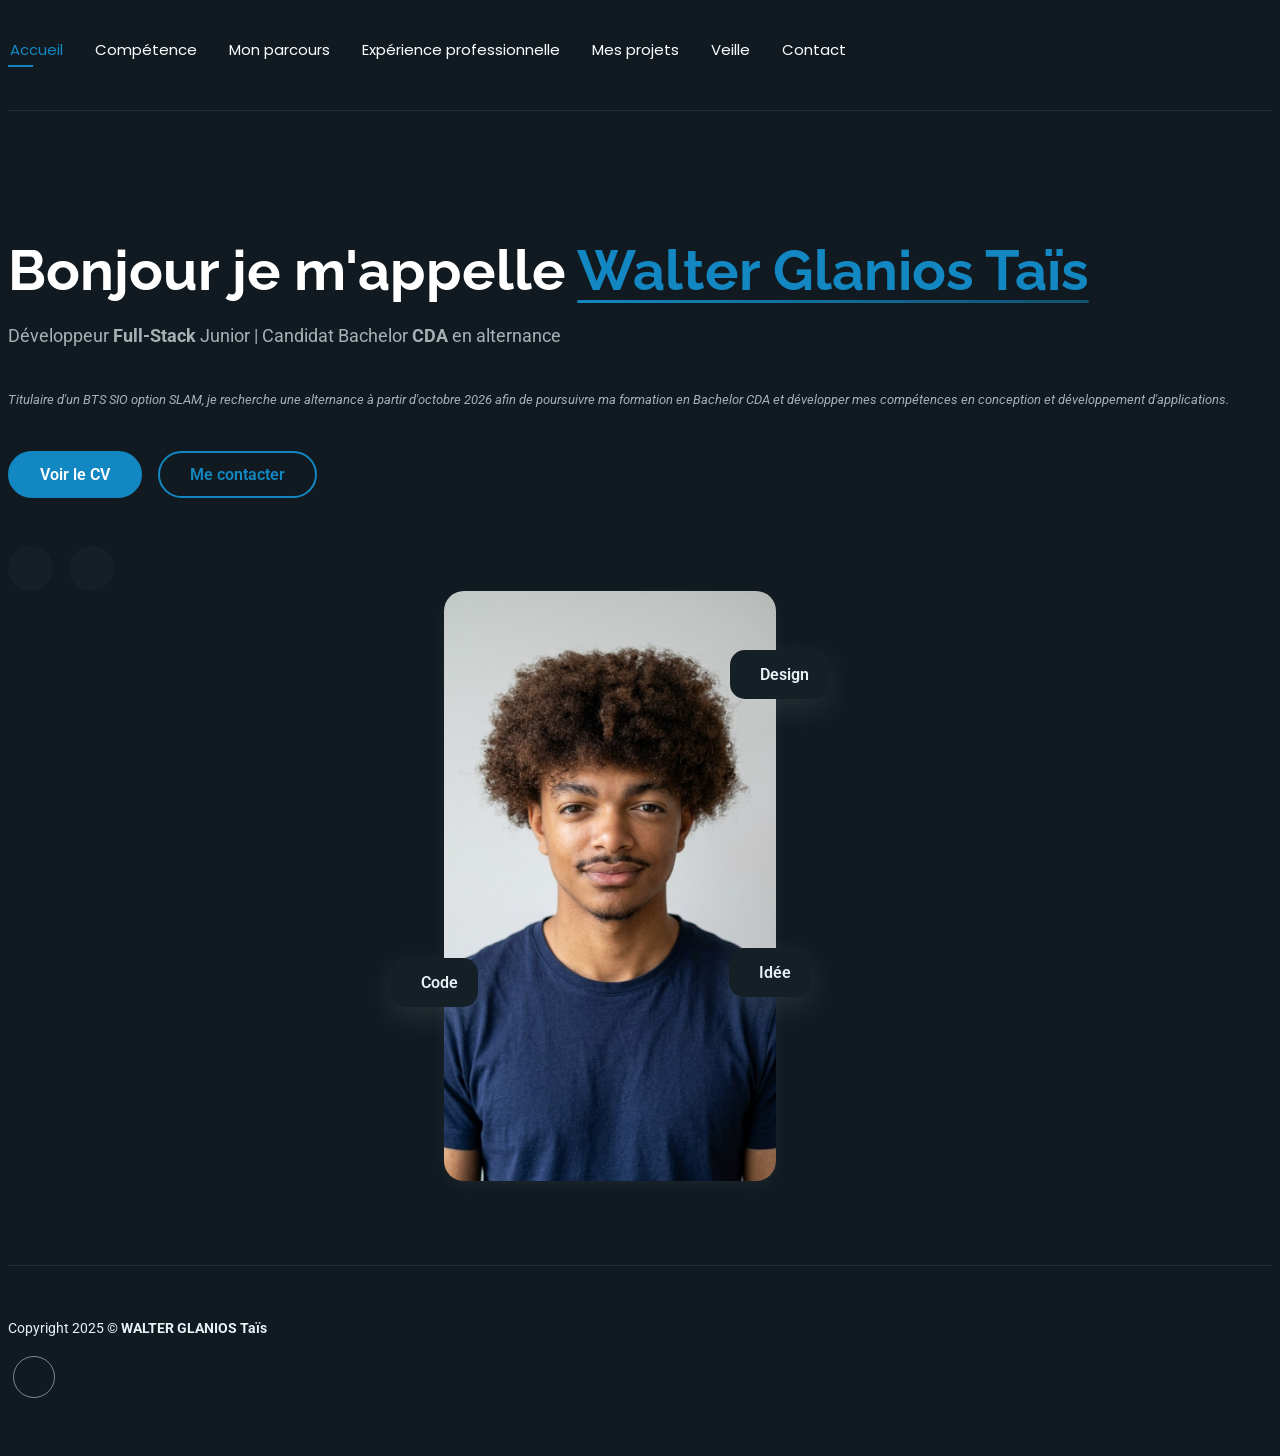
==== commit 44f92fb7: "Rearregment of the all portfolio" ====
--- a/index.html
+++ b/index.html
@@ -51,13 +51,14 @@
           <li><a href="index.html" class="active">Accueil</a></li>
           <li><a href="competence.html">Compétence</a></li>
           <li><a href="about.html">Mon parcours</a></li>
-          <li class="dropdown"><a href="#">Stage<i class="bi bi-chevron-down toogle-dropdown"></i></a>
+          <li><a href="experience.html">Expérience professionnelle</a></li>
+          <!-- <li class="dropdown"><a href="#">Stage<i class="bi bi-chevron-down toogle-dropdown"></i></a>
             <ul>
               <li><a href="stage1.html">Stage 1e année</a></li>
               <li><a href="stage2.html">Stage 2e année</a></li>
               <li><a href="experience.html">Autre experience professionelle</a></li>
             </ul>
-          </li>
+          </li> -->
           <li><a href="portfolio.html">Mes projets</a></li>
           <!-- <li><a href="veille.html">Veille technologique</a></li> -->
           <!-- <li class="dropdown"><a href="#"><span>Dropdown</span> <i class="bi bi-chevron-down toggle-dropdown"></i></a>
@@ -77,6 +78,7 @@
               <li><a href="#">Dropdown 4</a></li>
             </ul> -->
           <!-- </li> -->
+           <li><a href="veille.html">Veille</a></li>
           <li><a href="contact.html">Contact</a></li>
         </ul>
         <i class="mobile-nav-toggle d-xl-none bi bi-list"></i>
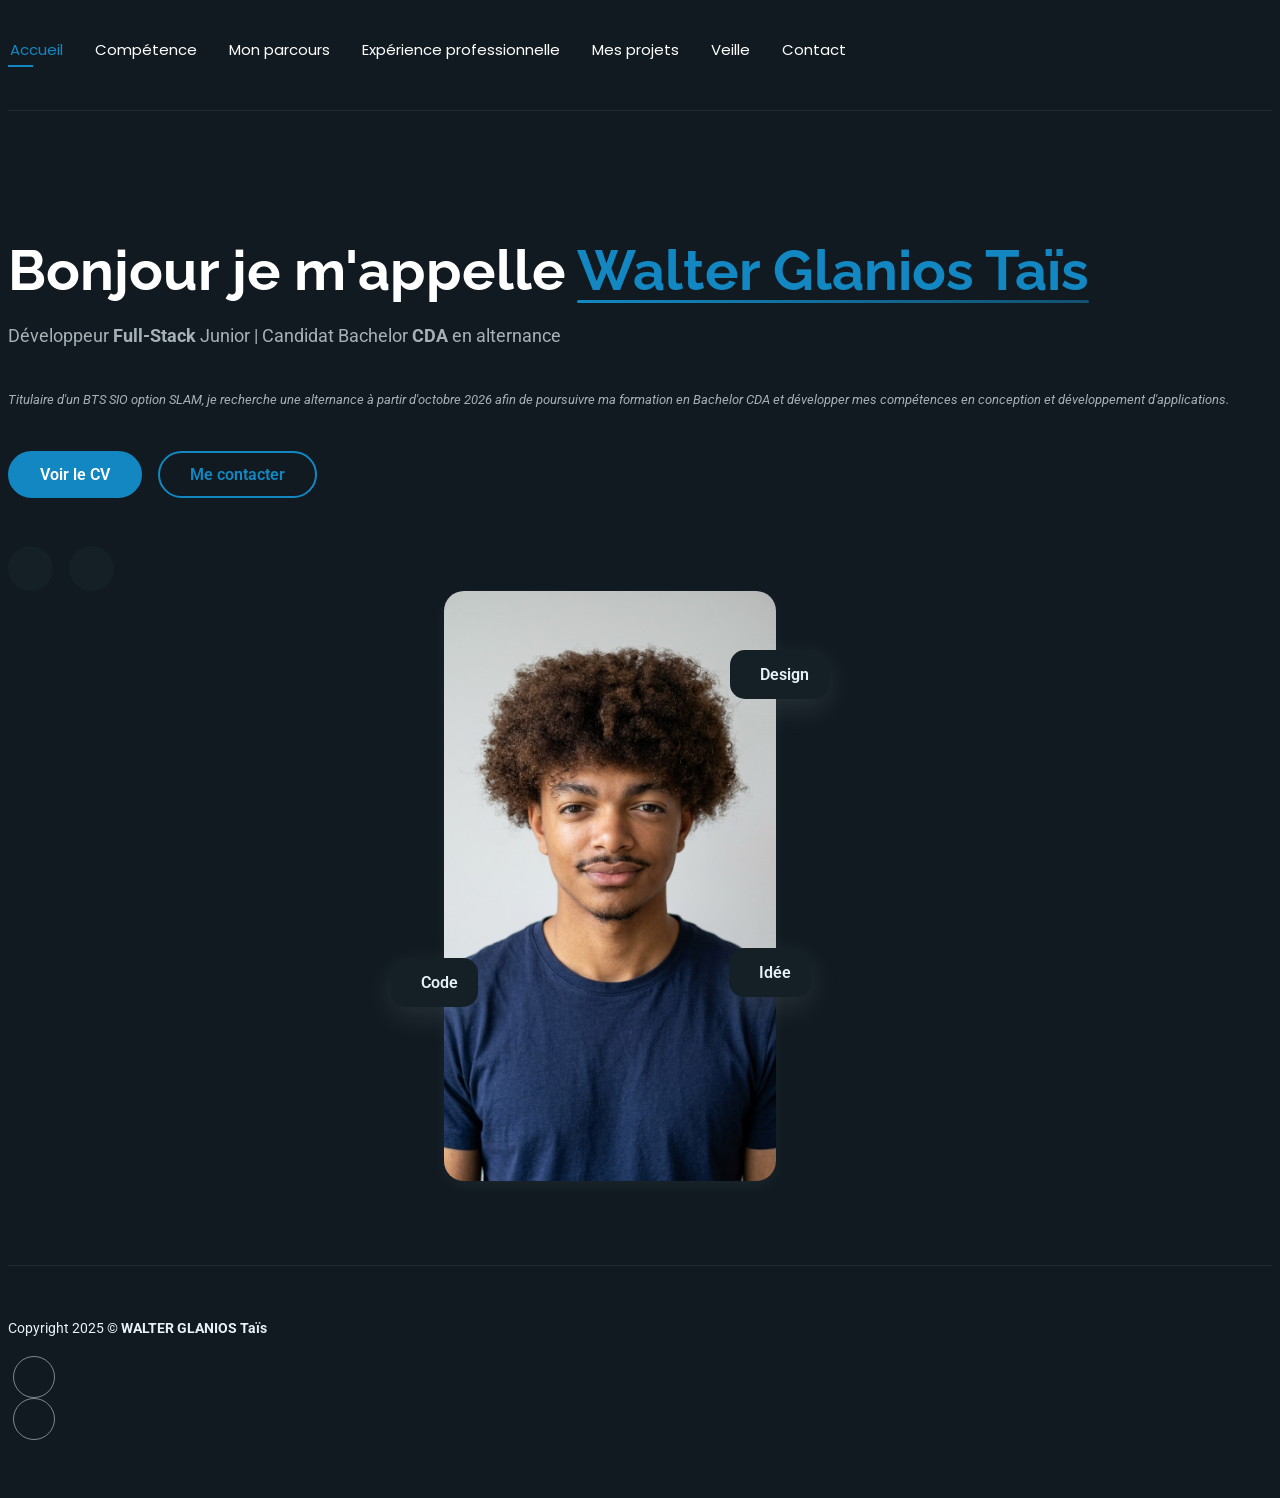
==== commit 8208123f: "Add of the link of my github profile on the footer" ====
--- a/index.html
+++ b/index.html
@@ -107,7 +107,7 @@
               <p data-aos="fade-up" data-aos-delay="400">Développeur <b>Full-Stack</b> Junior | Candidat Bachelor <b>CDA</b> en alternance</p>
               <p data-aos="fade-up" data-aos-delay="400" style="font-size: 0.8em;"><i>Titulaire d'un BTS SIO option SLAM, je recherche une alternance à partir d'octobre 2026 afin de poursuivre ma formation en Bachelor CDA et développer mes compétences en conception et développement d'applications.</i></p>
               <div class="hero-actions" data-aos="fade-up" data-aos-delay="500">
-                <a href=" doc/CV.WalterGlanios.Tais.pdf" class="btn btn-primary">Voir le CV</a>
+                <a href=" doc/CV.WalterGlanios.Tais.pdf" class="btn btn-primary" target="_blank">Voir le CV</a>
                 <a href="contact.html" class="btn btn-outline">Me contacter</a>
               </div>
               <div class="social-links" data-aos="fade-up" data-aos-delay="600">
@@ -155,6 +155,7 @@
       <div class="social-links d-flex justify-content-center">
         <!-- <a href=""><i class="bi bi-twitter-x"></i></a> -->
         <a href="https://www.linkedin.com/in/ta%C3%AFs-walter-glanios-15b89832b/"><i class="bi bi-linkedin"></i></a>
+        <a href="https://github.com/DirectZamina"><i class="bi bi-github"></i></a>
       </div>
       <div class="credits">
         <!-- All the links in the footer should remain intact. -->
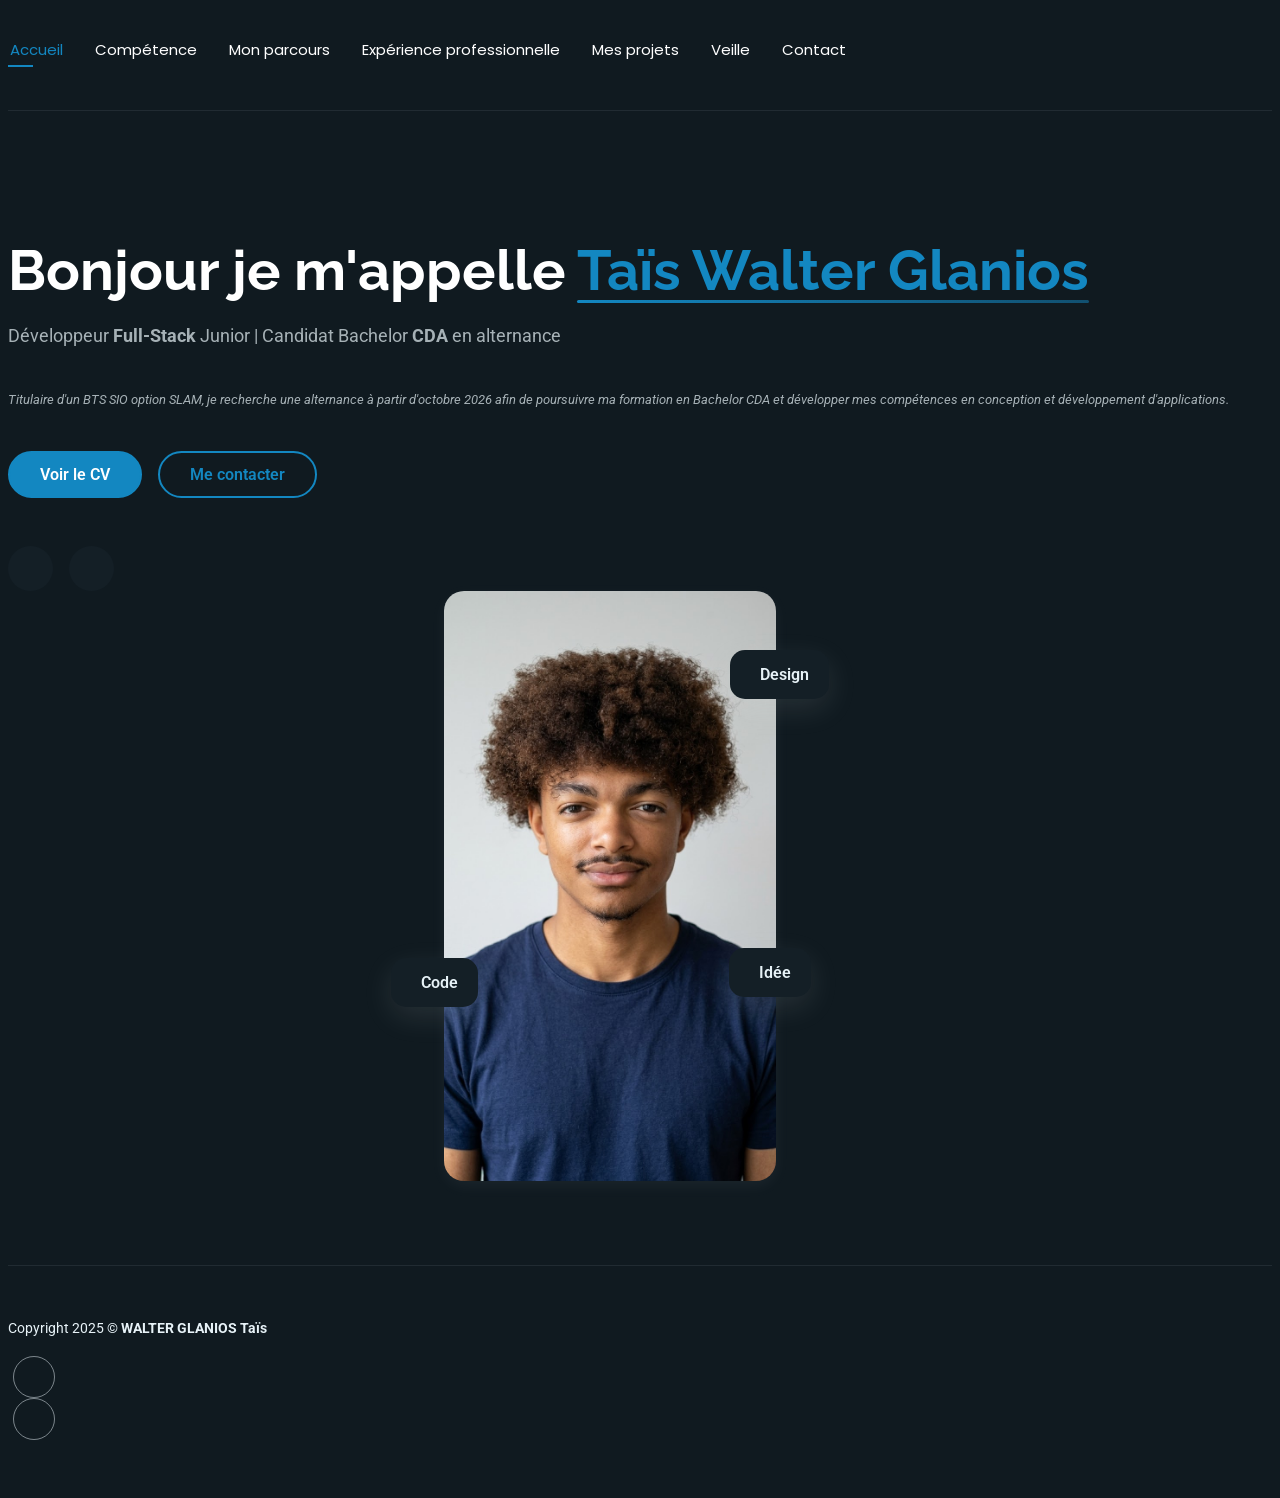
==== commit e0b3d107: "little modification of index.html" ====
--- a/index.html
+++ b/index.html
@@ -102,7 +102,7 @@
         <div class="row gy-4 align-items-center">
           <div class="col-lg-6 order-2 order-lg-1">
             <div class="hero-content">
-              <h1 data-aos="fade-up" data-aos-delay="200">Bonjour je m'appelle <span class="highlight">Walter Glanios Taïs</span></h1>
+              <h1 data-aos="fade-up" data-aos-delay="200">Bonjour je m'appelle <span class="highlight">Taïs Walter Glanios </span></h1>
               <!-- <h2 data-aos="fade-up" data-aos-delay="300">Creative <span class="typed" data-typed-items="UI/UX Designer, Developpeur Web"></span></h2> -->
               <p data-aos="fade-up" data-aos-delay="400">Développeur <b>Full-Stack</b> Junior | Candidat Bachelor <b>CDA</b> en alternance</p>
               <p data-aos="fade-up" data-aos-delay="400" style="font-size: 0.8em;"><i>Titulaire d'un BTS SIO option SLAM, je recherche une alternance à partir d'octobre 2026 afin de poursuivre ma formation en Bachelor CDA et développer mes compétences en conception et développement d'applications.</i></p>
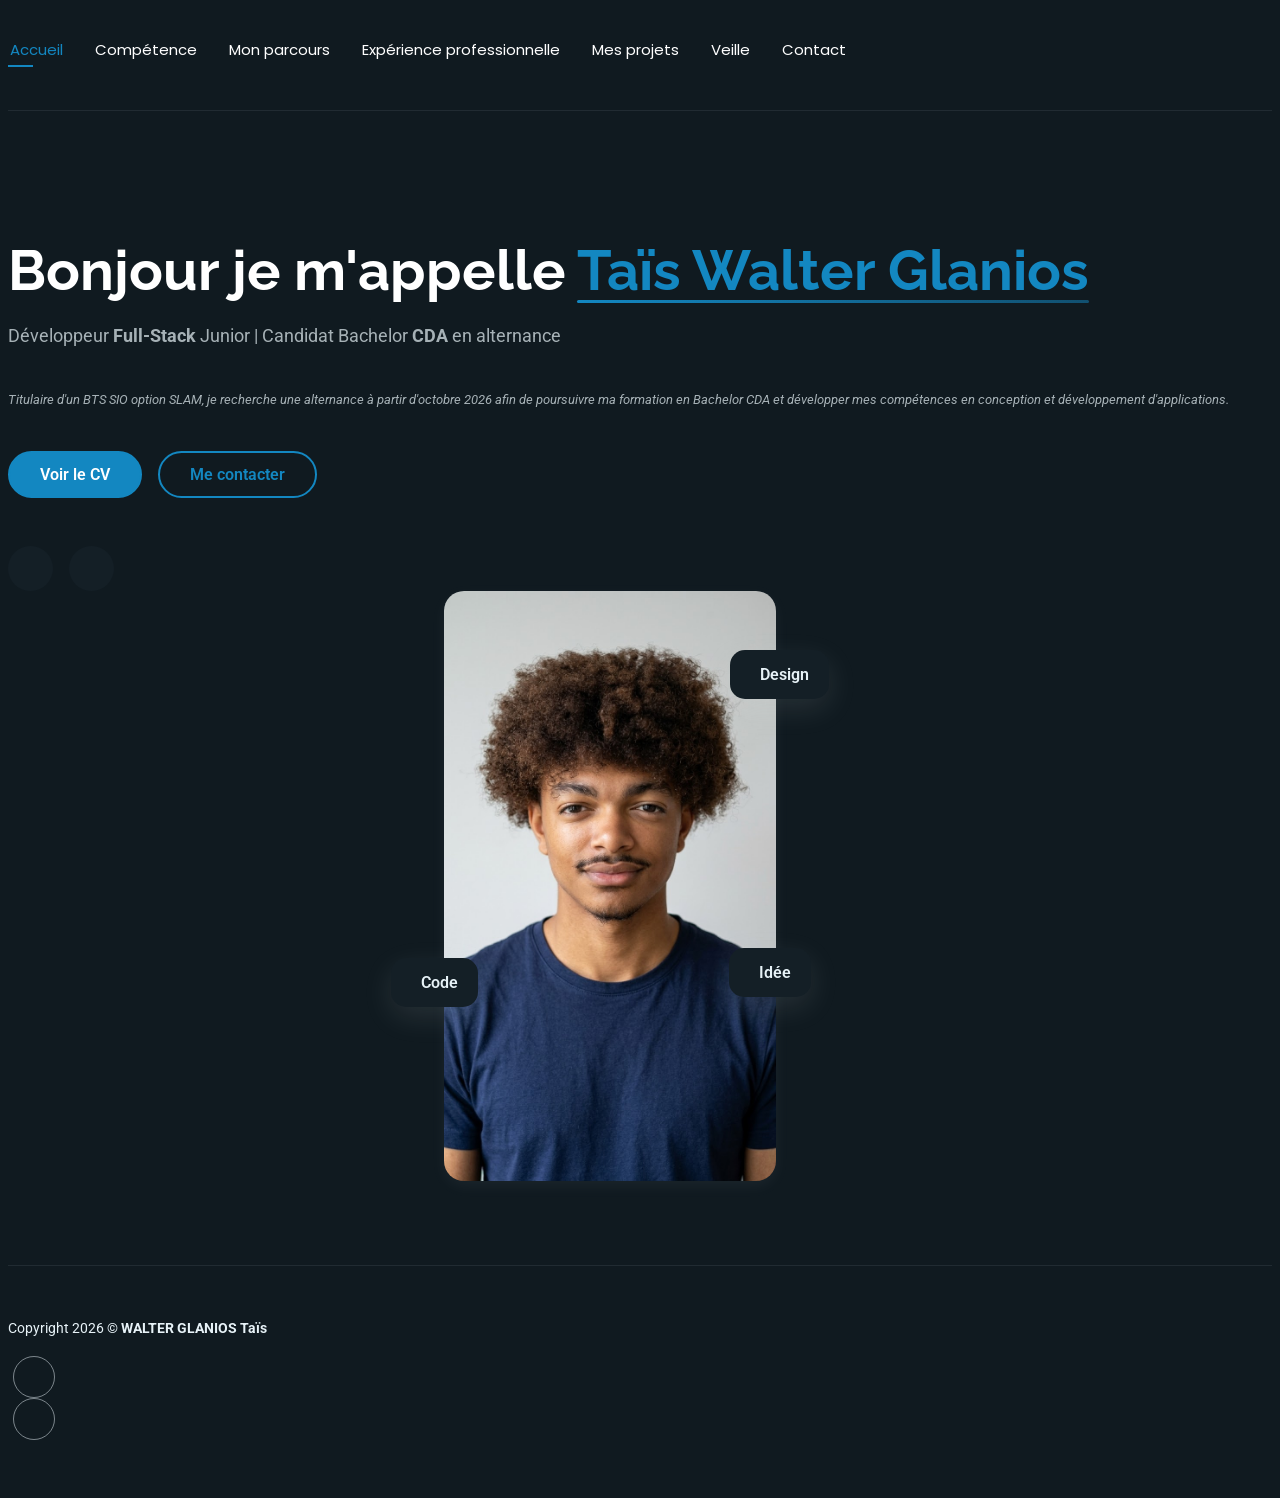
==== commit 5e282773: "update copyright date and title img" ====
--- a/index.html
+++ b/index.html
@@ -120,7 +120,7 @@
           <div class="col-lg-6 order-1 order-lg-2">
             <div class="hero-image" data-aos="zoom-in" data-aos-delay="300">
               <div class="image-wrapper">
-                <img src=" img/profile/PhotoCv.jpeg" alt="Sarah Mitchell" class="img-fluid">
+                <img src=" img/profile/PhotoCv.jpeg" alt="Taïs Walter Glanios" class="img-fluid">
                 <div class="floating-elements">
                   <div class="floating-card design" data-aos="fade-left" data-aos-delay="700">
                     <i class="bi bi-palette"></i>
@@ -150,7 +150,7 @@
 
     <div class="container">
       <div class="copyright text-center ">
-        <p> <span>Copyright 2025</span> © <strong class="px-1 sitename">WALTER GLANIOS Taïs</strong></p>
+        <p> <span>Copyright 2026</span> © <strong class="px-1 sitename">WALTER GLANIOS Taïs</strong></p>
       </div>
       <div class="social-links d-flex justify-content-center">
         <!-- <a href=""><i class="bi bi-twitter-x"></i></a> -->
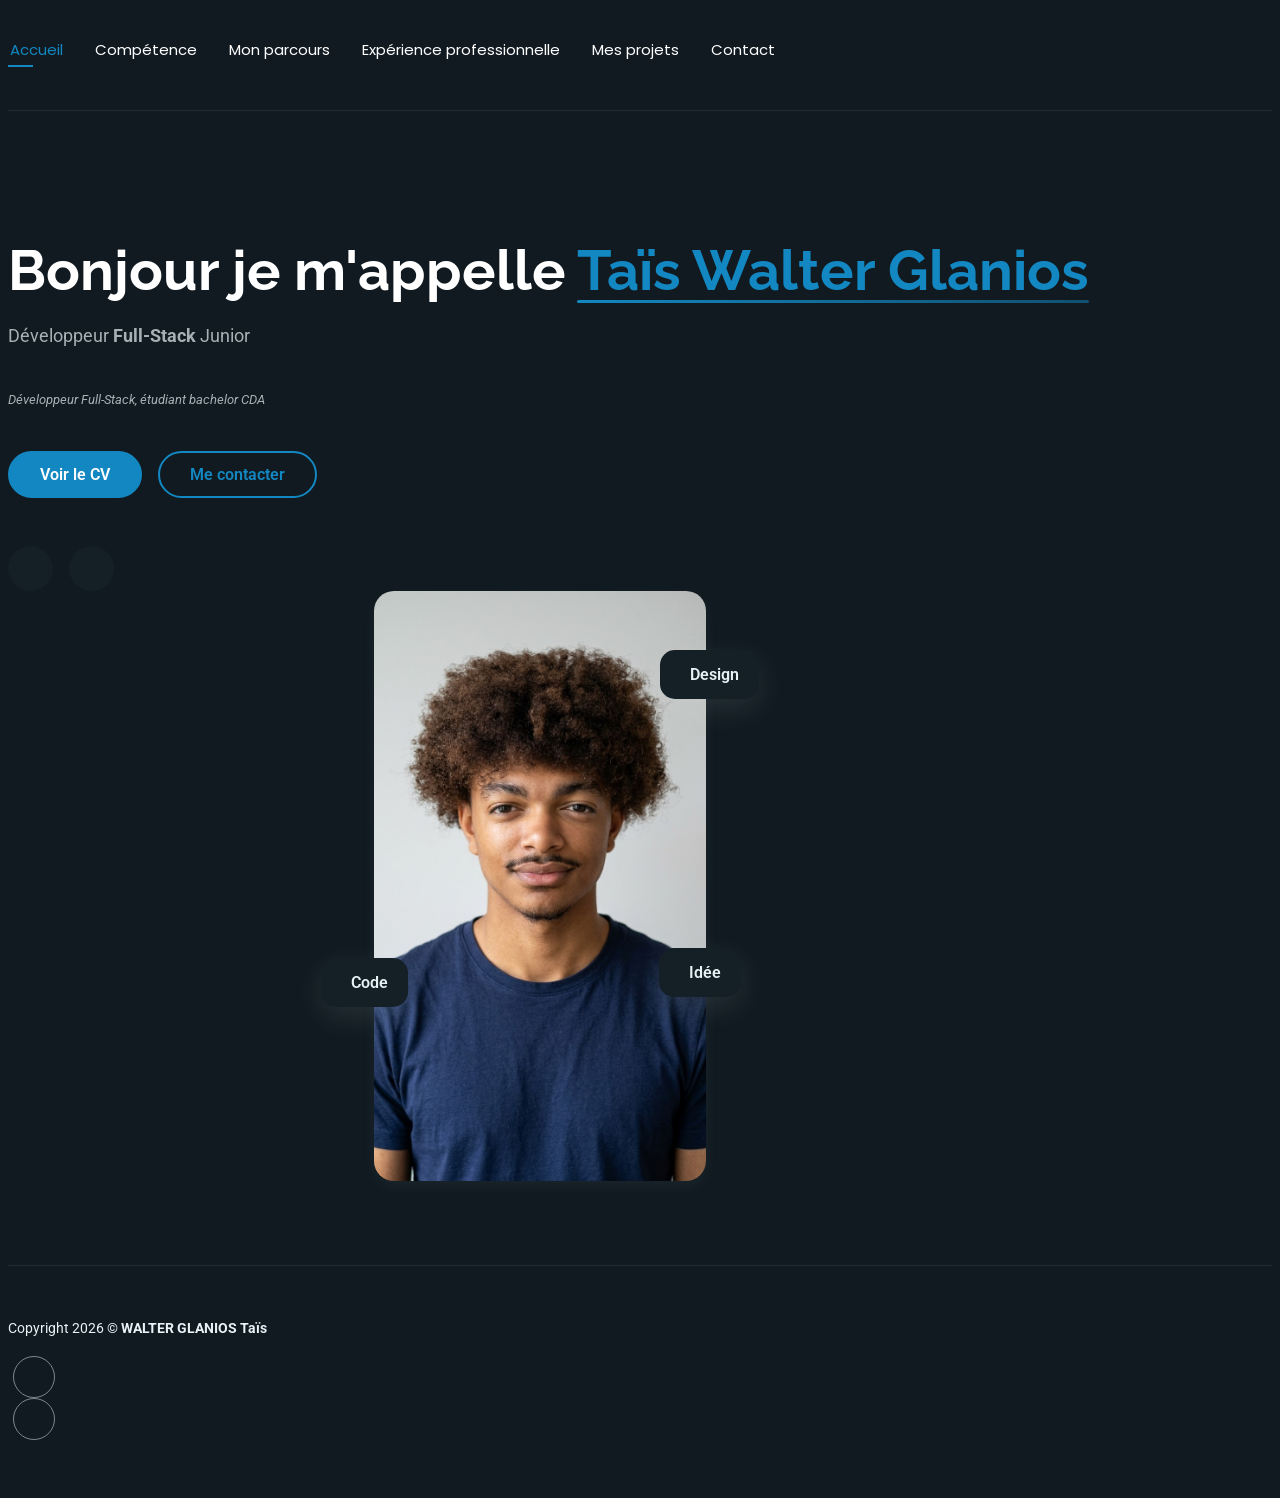
==== commit 30332bb9: "Changement de la navbar" ====
--- a/index.html
+++ b/index.html
@@ -78,7 +78,6 @@
               <li><a href="#">Dropdown 4</a></li>
             </ul> -->
           <!-- </li> -->
-           <li><a href="veille.html">Veille</a></li>
           <li><a href="contact.html">Contact</a></li>
         </ul>
         <i class="mobile-nav-toggle d-xl-none bi bi-list"></i>
@@ -104,8 +103,8 @@
             <div class="hero-content">
               <h1 data-aos="fade-up" data-aos-delay="200">Bonjour je m'appelle <span class="highlight">Taïs Walter Glanios </span></h1>
               <!-- <h2 data-aos="fade-up" data-aos-delay="300">Creative <span class="typed" data-typed-items="UI/UX Designer, Developpeur Web"></span></h2> -->
-              <p data-aos="fade-up" data-aos-delay="400">Développeur <b>Full-Stack</b> Junior | Candidat Bachelor <b>CDA</b> en alternance</p>
-              <p data-aos="fade-up" data-aos-delay="400" style="font-size: 0.8em;"><i>Titulaire d'un BTS SIO option SLAM, je recherche une alternance à partir d'octobre 2026 afin de poursuivre ma formation en Bachelor CDA et développer mes compétences en conception et développement d'applications.</i></p>
+              <p data-aos="fade-up" data-aos-delay="400">Développeur <b>Full-Stack</b> Junior
+              <p data-aos="fade-up" data-aos-delay="400" style="font-size: 0.8em;"><i>Développeur Full-Stack, étudiant bachelor CDA</i> 
               <div class="hero-actions" data-aos="fade-up" data-aos-delay="500">
                 <a href=" doc/CV.WalterGlanios.Tais.pdf" class="btn btn-primary" target="_blank">Voir le CV</a>
                 <a href="contact.html" class="btn btn-outline">Me contacter</a>
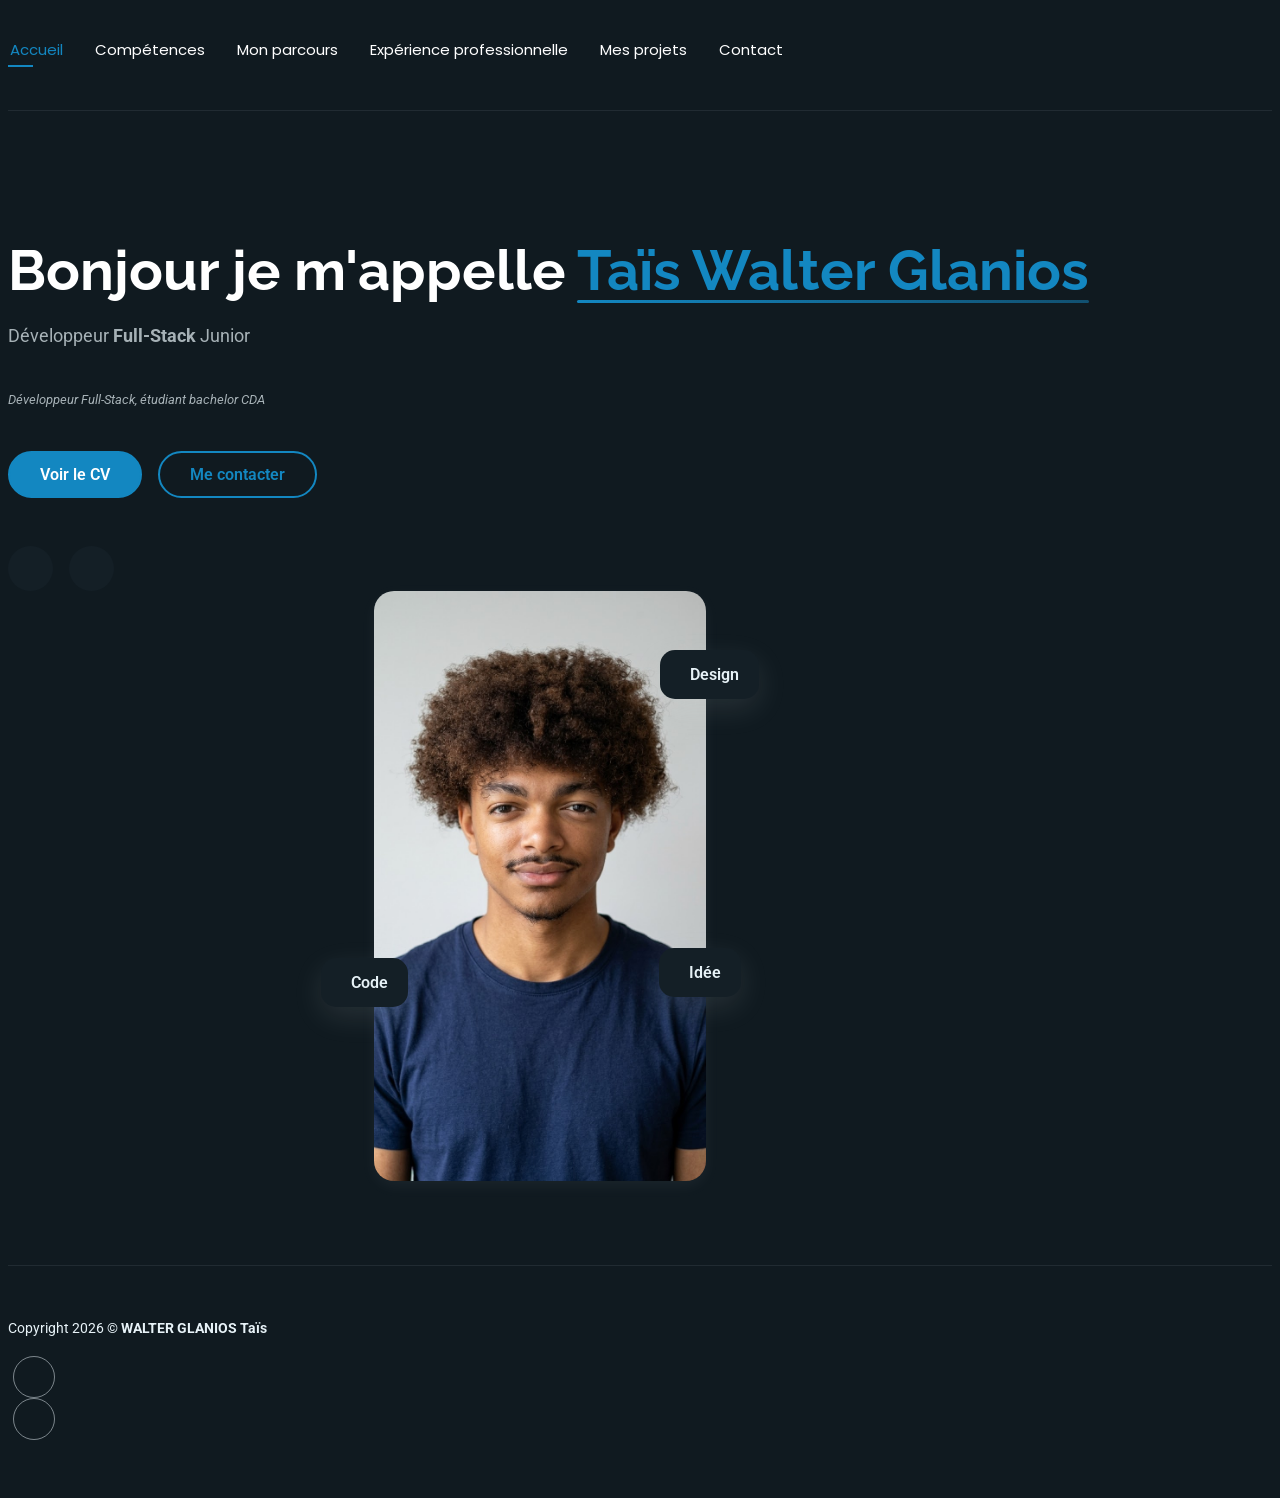
==== commit 543cd74f: "Upgrade portfolio" ====
--- a/index.html
+++ b/index.html
@@ -49,7 +49,7 @@
       <nav id="navmenu" class="navmenu">
         <ul>
           <li><a href="index.html" class="active">Accueil</a></li>
-          <li><a href="competence.html">Compétence</a></li>
+          <li><a href="competence.html">Compétences</a></li>
           <li><a href="about.html">Mon parcours</a></li>
           <li><a href="experience.html">Expérience professionnelle</a></li>
           <!-- <li class="dropdown"><a href="#">Stage<i class="bi bi-chevron-down toogle-dropdown"></i></a>
